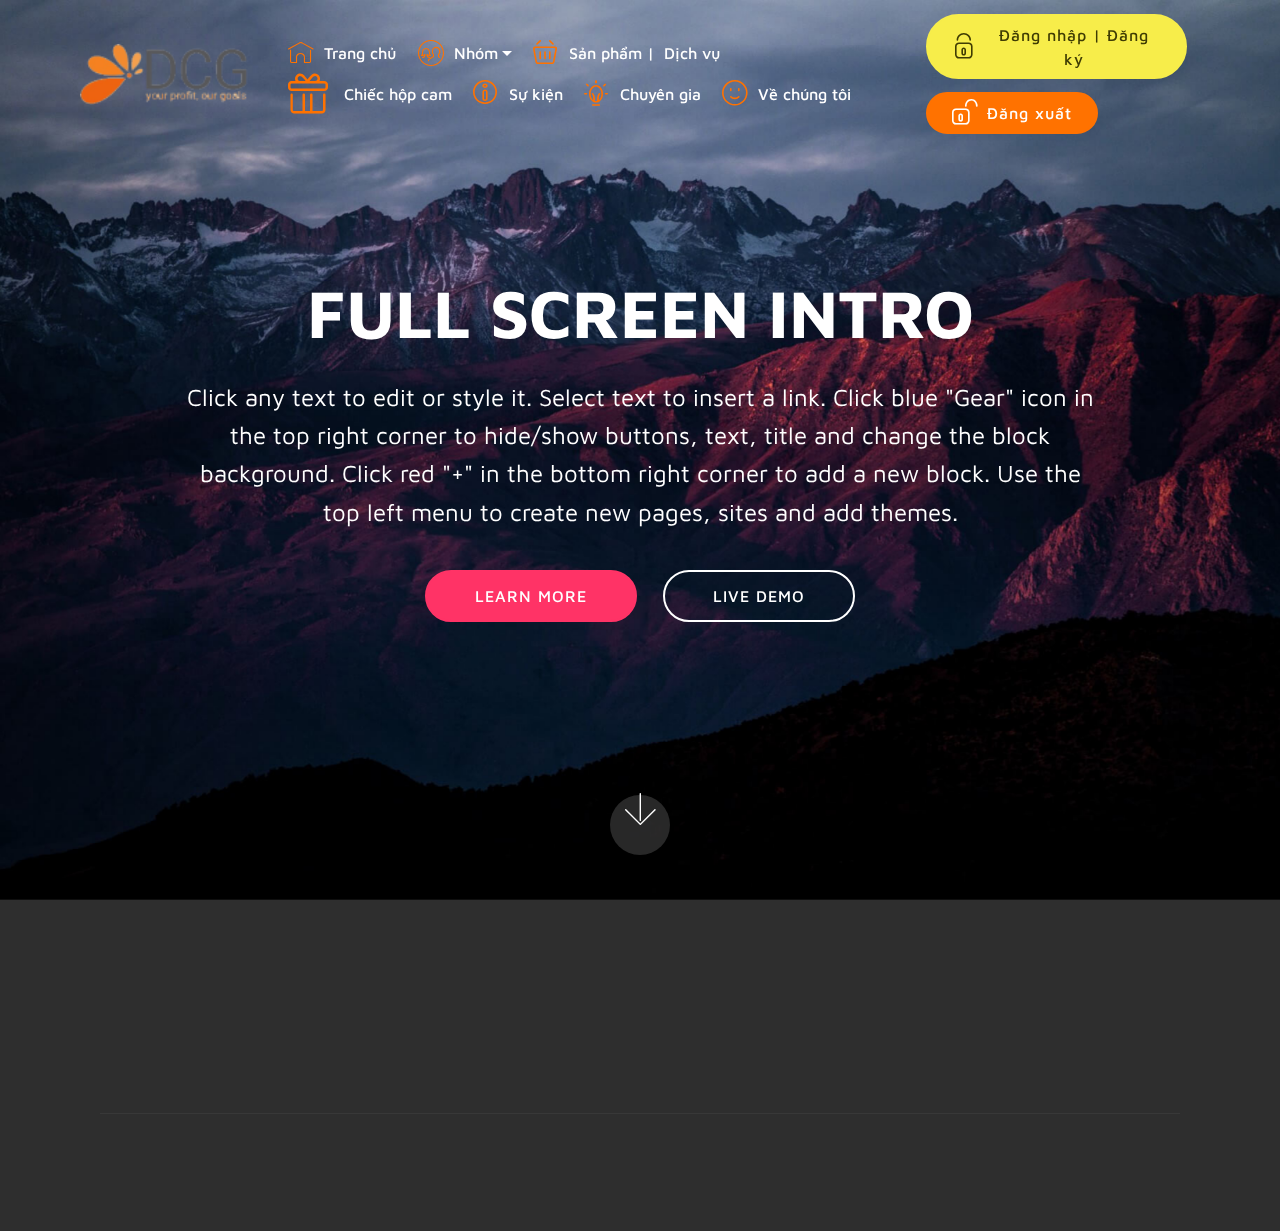
==== index.html @ fb160679 "create github pages" ====
<!DOCTYPE html>
<html >
<head>
  <!-- Site made with Mobirise Website Builder v4.8.2, https://mobirise.com -->
  <meta charset="UTF-8">
  <meta http-equiv="X-UA-Compatible" content="IE=edge">
  <meta name="generator" content="Mobirise v4.8.2, mobirise.com">
  <meta name="viewport" content="width=device-width, initial-scale=1, minimum-scale=1">
  <link rel="shortcut icon" href="assets/images/logo-dcgbknew-1-1-128x119.png" type="image/x-icon">
  <meta name="description" content="">
  <title>Home</title>
  <link rel="stylesheet" href="assets/web/assets/mobirise-icons-bold/mobirise-icons-bold.css">
  <link rel="stylesheet" href="assets/web/assets/mobirise-icons/mobirise-icons.css">
  <link rel="stylesheet" href="assets/tether/tether.min.css">
  <link rel="stylesheet" href="assets/bootstrap/css/bootstrap.min.css">
  <link rel="stylesheet" href="assets/bootstrap/css/bootstrap-grid.min.css">
  <link rel="stylesheet" href="assets/bootstrap/css/bootstrap-reboot.min.css">
  <link rel="stylesheet" href="assets/dropdown/css/style.css">
  <link rel="stylesheet" href="assets/socicon/css/styles.css">
  <link rel="stylesheet" href="assets/animatecss/animate.min.css">
  <link rel="stylesheet" href="assets/theme/css/style.css">
  <link rel="stylesheet" href="assets/mobirise/css/mbr-additional.css" type="text/css">
  
  
  
</head>
<body>
  <section class="menu cid-qTkzRZLJNu" once="menu" id="menu1-0">

    

    <nav class="navbar navbar-expand beta-menu navbar-dropdown align-items-center navbar-fixed-top navbar-toggleable-sm bg-color transparent">
        <button class="navbar-toggler navbar-toggler-right" type="button" data-toggle="collapse" data-target="#navbarSupportedContent" aria-controls="navbarSupportedContent" aria-expanded="false" aria-label="Toggle navigation">
            <div class="hamburger">
                <span></span>
                <span></span>
                <span></span>
                <span></span>
            </div>
        </button>
        <div class="menu-logo">
            <div class="navbar-brand">
                <span class="navbar-logo">
                    <a href="https://mobirise.com">
                         <img src="assets/images/logo-dcgbknew-122x44.png" alt="" title="" style="height: 3.8rem;">
                    </a>
                </span>
                
            </div>
        </div>
        <div class="collapse navbar-collapse" id="navbarSupportedContent">
            <ul class="navbar-nav nav-dropdown" data-app-modern-menu="true"><li class="nav-item">
                    <a class="nav-link link text-white display-4" href="https://mobirise.com"><span class="mbri-home mbr-iconfont mbr-iconfont-btn" style="color: rgb(255, 114, 0);"></span>
                        Trang chủ</a>
                </li><li class="nav-item dropdown"><a class="nav-link link text-white dropdown-toggle display-4" href="https://mobirise.com" data-toggle="dropdown-submenu" aria-expanded="false"><span class="mbri-users mbr-iconfont mbr-iconfont-btn" style="color: rgb(255, 114, 0);"></span>
                        Nhóm</a><div class="dropdown-menu"><a class="text-white dropdown-item display-4" href="https://mobirise.com"><span class="socicon socicon-stayfriends mbr-iconfont mbr-iconfont-btn" style="color: rgb(255, 114, 0);"></span>Nhóm 1</a><a class="text-white dropdown-item display-4" href="https://mobirise.com"><span class="socicon socicon-stayfriends mbr-iconfont mbr-iconfont-btn" style="color: rgb(255, 114, 0);"></span>Nhóm 2</a><a class="text-white dropdown-item display-4" href="https://mobirise.com"><span class="socicon socicon-stayfriends mbr-iconfont mbr-iconfont-btn" style="color: rgb(255, 114, 0);"></span>Nhóm 3</a><a class="text-white dropdown-item display-4" href="https://mobirise.com"><span class="socicon socicon-stayfriends mbr-iconfont mbr-iconfont-btn" style="color: rgb(255, 114, 0);"></span>Nhóm 4</a><a class="text-white dropdown-item display-4" href="https://mobirise.com"><span class="socicon socicon-stayfriends mbr-iconfont mbr-iconfont-btn" style="color: rgb(255, 114, 0);"></span>Nhóm 5</a><a class="text-white dropdown-item display-4" href="https://mobirise.com"><span class="socicon socicon-stayfriends mbr-iconfont mbr-iconfont-btn" style="color: rgb(255, 114, 0);"></span>Nhóm 6</a></div></li><li class="nav-item"><a class="nav-link link text-white display-4" href="https://mobirise.com"><span class="mbrib-shopping-basket mbr-iconfont mbr-iconfont-btn" style="color: rgb(255, 114, 0);"></span>
                        
                        Sản phẩm | &nbsp;Dịch vụ &nbsp; &nbsp; &nbsp;&nbsp;</a></li><li class="nav-item"><a class="nav-link link text-white display-4" href="https://mobirise.com"><span class="mbrib-gift mbr-iconfont mbr-iconfont-btn" style="font-size: 40px; color: rgb(255, 114, 0);"></span>Chiếc hộp cam</a></li><li class="nav-item"><a class="nav-link link text-white display-4" href="https://mobirise.com"><span class="mbrib-info mbr-iconfont mbr-iconfont-btn" style="color: rgb(255, 114, 0);"></span>
                        
                        Sự kiện</a></li><li class="nav-item"><a class="nav-link link text-white display-4" href="https://mobirise.com"><span class="mbrib-idea mbr-iconfont mbr-iconfont-btn" style="color: rgb(255, 114, 0);"></span>
                        Chuyên gia</a></li>
                <li class="nav-item">
                    <a class="nav-link link text-white display-4" href="https://mobirise.com"><span class="mbrib-smile-face mbr-iconfont mbr-iconfont-btn" style="color: rgb(255, 114, 0);"></span>
                        Về chúng tôi&nbsp;</a>
                </li></ul>
            <div class="navbar-buttons mbr-section-btn"><a class="btn btn-sm btn-success display-7" href="https://mobirise.com"><span class="mbrib-lock mbr-iconfont mbr-iconfont-btn"></span>Đăng nhập | Đăng ký</a>  <a class="btn btn-sm btn-primary display-7" href="https://mobirise.com"><span class="mbrib-unlock mbr-iconfont mbr-iconfont-btn"></span>Đăng xuất</a></div>
        </div>
    </nav>
</section>

<section class="engine"><a href="https://mobiri.se/q">responsive site templates</a></section><section class="cid-qTkA127IK8 mbr-fullscreen mbr-parallax-background" id="header2-1">

    

    

    <div class="container align-center">
        <div class="row justify-content-md-center">
            <div class="mbr-white col-md-10">
                <h1 class="mbr-section-title mbr-bold pb-3 mbr-fonts-style display-1">
                    FULL SCREEN INTRO
                </h1>
                
                <p class="mbr-text pb-3 mbr-fonts-style display-5">
                    Click any text to edit or style it. Select text to insert a link. Click blue "Gear" icon in the top right corner to hide/show buttons, text, title and change the block background. Click red "+" in the bottom right corner to add a new block. Use the top left menu to create new pages, sites and add themes.
                </p>
                <div class="mbr-section-btn">
                    <a class="btn btn-md btn-secondary display-4" href="https://mobirise.com">LEARN MORE</a>
                    <a class="btn btn-md btn-white-outline display-4" href="https://mobirise.com">LIVE DEMO</a>
                </div>
            </div>
        </div>
    </div>
    <div class="mbr-arrow hidden-sm-down" aria-hidden="true">
        <a href="#next">
            <i class="mbri-down mbr-iconfont"></i>
        </a>
    </div>
</section>

<section class="cid-qTkAaeaxX5" id="footer1-2">

    

    

    <div class="container">
        <div class="media-container-row content text-white">
            <div class="col-12 col-md-3">
                <div class="media-wrap">
                    <a href="https://mobirise.com/">
                        <img src="assets/images/logo2.png" alt="Mobirise">
                    </a>
                </div>
            </div>
            <div class="col-12 col-md-3 mbr-fonts-style display-7">
                <h5 class="pb-3">
                    Address
                </h5>
                <p class="mbr-text">
                    1234 Street Name
                    <br>City, AA 99999
                </p>
            </div>
            <div class="col-12 col-md-3 mbr-fonts-style display-7">
                <h5 class="pb-3">
                    Contacts
                </h5>
                <p class="mbr-text">
                    Email: support@mobirise.com
                    <br>Phone: +1 (0) 000 0000 001
                    <br>Fax: +1 (0) 000 0000 002
                </p>
            </div>
            <div class="col-12 col-md-3 mbr-fonts-style display-7">
                <h5 class="pb-3">
                    Links
                </h5>
                <p class="mbr-text">
                    <a class="text-primary" href="https://mobirise.com/">Website builder</a>
                    <br><a class="text-primary" href="https://mobirise.com/mobirise-free-win.zip">Download for Windows</a>
                    <br><a class="text-primary" href="https://mobirise.com/mobirise-free-mac.zip">Download for Mac</a>
                </p>
            </div>
        </div>
        <div class="footer-lower">
            <div class="media-container-row">
                <div class="col-sm-12">
                    <hr>
                </div>
            </div>
            <div class="media-container-row mbr-white">
                <div class="col-sm-6 copyright">
                    <p class="mbr-text mbr-fonts-style display-7">
                        © Copyright 2017 Mobirise - All Rights Reserved
                    </p>
                </div>
                <div class="col-md-6">
                    <div class="social-list align-right">
                        <div class="soc-item">
                            <a href="https://twitter.com/mobirise" target="_blank">
                                <span class="socicon-twitter socicon mbr-iconfont mbr-iconfont-social"></span>
                            </a>
                        </div>
                        <div class="soc-item">
                            <a href="https://www.facebook.com/pages/Mobirise/1616226671953247" target="_blank">
                                <span class="socicon-facebook socicon mbr-iconfont mbr-iconfont-social"></span>
                            </a>
                        </div>
                        <div class="soc-item">
                            <a href="https://www.youtube.com/c/mobirise" target="_blank">
                                <span class="socicon-youtube socicon mbr-iconfont mbr-iconfont-social"></span>
                            </a>
                        </div>
                        <div class="soc-item">
                            <a href="https://instagram.com/mobirise" target="_blank">
                                <span class="socicon-instagram socicon mbr-iconfont mbr-iconfont-social"></span>
                            </a>
                        </div>
                        <div class="soc-item">
                            <a href="https://plus.google.com/u/0/+Mobirise" target="_blank">
                                <span class="socicon-googleplus socicon mbr-iconfont mbr-iconfont-social"></span>
                            </a>
                        </div>
                        <div class="soc-item">
                            <a href="https://www.behance.net/Mobirise" target="_blank">
                                <span class="socicon-behance socicon mbr-iconfont mbr-iconfont-social"></span>
                            </a>
                        </div>
                    </div>
                </div>
            </div>
        </div>
    </div>
</section>


  <script src="assets/web/assets/jquery/jquery.min.js"></script>
  <script src="assets/popper/popper.min.js"></script>
  <script src="assets/tether/tether.min.js"></script>
  <script src="assets/bootstrap/js/bootstrap.min.js"></script>
  <script src="assets/dropdown/js/script.min.js"></script>
  <script src="assets/viewportchecker/jquery.viewportchecker.js"></script>
  <script src="assets/parallax/jarallax.min.js"></script>
  <script src="assets/smoothscroll/smooth-scroll.js"></script>
  <script src="assets/touchswipe/jquery.touch-swipe.min.js"></script>
  <script src="assets/theme/js/script.js"></script>
  
  
 <div id="scrollToTop" class="scrollToTop mbr-arrow-up"><a style="text-align: center;"><i></i></a></div>
    <input name="animation" type="hidden">
  </body>
</html>
---- assets/web/assets/mobirise-icons-bold/mobirise-icons-bold.css ----
@font-face {
  font-family: 'mobirise-icons-bold';
  src:  url('mobirise-icons-bold.eot?m1l4yr');
  src:  url('mobirise-icons-bold.eot?m1l4yr#iefix') format('embedded-opentype'),
    url('mobirise-icons-bold.ttf?m1l4yr') format('truetype'),
    url('mobirise-icons-bold.woff?m1l4yr') format('woff'),
    url('mobirise-icons-bold.svg?m1l4yr#mobirise-icons-bold') format('svg');
  font-weight: normal;
  font-style: normal;
}

[class^="mbrib-"], [class*="mbrib-"] {
  /* use !important to prevent issues with browser extensions that change fonts */
  font-family: 'mobirise-icons-bold' !important;
  speak: none;
  font-style: normal;
  font-weight: normal;
  font-variant: normal;
  text-transform: none;
  line-height: 1;

  /* Better Font Rendering =========== */
  -webkit-font-smoothing: antialiased;
  -moz-osx-font-smoothing: grayscale;
}

.mbrib-add-submenu:before {
  content: "\e900";
}
.mbrib-alert:before {
  content: "\e901";
}
.mbrib-align-center:before {
  content: "\e902";
}
.mbrib-align-justify:before {
  content: "\e903";
}
.mbrib-align-left:before {
  content: "\e904";
}
.mbrib-align-right:before {
  content: "\e905";
}
.mbrib-android:before {
  content: "\e906";
}
.mbrib-apple:before {
  content: "\e907";
}
.mbrib-arrow-down:before {
  content: "\e908";
}
.mbrib-arrow-next:before {
  content: "\e909";
}
.mbrib-arrow-prev:before {
  content: "\e90a";
}
.mbrib-arrow-up:before {
  content: "\e90b";
}
.mbrib-bold:before {
  content: "\e90c";
}
.mbrib-bookmark:before {
  content: "\e90d";
}
.mbrib-bootstrap:before {
  content: "\e90e";
}
.mbrib-briefcase:before {
  content: "\e90f";
}
.mbrib-browse:before {
  content: "\e910";
}
.mbrib-bulleted-list:before {
  content: "\e911";
}
.mbrib-calendar:before {
  content: "\e912";
}
.mbrib-camera:before {
  content: "\e913";
}
.mbrib-cart-add:before {
  content: "\e914";
}
.mbrib-cart-full:before {
  content: "\e915";
}
.mbrib-cash:before {
  content: "\e916";
}
.mbrib-change-style:before {
  content: "\e917";
}
.mbrib-chat:before {
  content: "\e918";
}
.mbrib-clock:before {
  content: "\e919";
}
.mbrib-close:before {
  content: "\e91a";
}
.mbrib-cloud:before {
  content: "\e91b";
}
.mbrib-code:before {
  content: "\e91c";
}
.mbrib-contact-form:before {
  content: "\e91d";
}
.mbrib-credit-card:before {
  content: "\e91e";
}
.mbrib-cursor-click:before {
  content: "\e91f";
}
.mbrib-cust-feedback:before {
  content: "\e920";
}
.mbrib-database:before {
  content: "\e921";
}
.mbrib-delivery:before {
  content: "\e922";
}
.mbrib-desktop:before {
  content: "\e923";
}
.mbrib-devices:before {
  content: "\e924";
}
.mbrib-down:before {
  content: "\e925";
}
.mbrib-download:before {
  content: "\e926";
}
.mbrib-drag-n-drop:before {
  content: "\e927";
}
.mbrib-drag-n-drop2:before {
  content: "\e928";
}
.mbrib-edit:before {
  content: "\e929";
}
.mbrib-edit2:before {
  content: "\e92a";
}
.mbrib-error:before {
  content: "\e92b";
}
.mbrib-extension:before {
  content: "\e92c";
}
.mbrib-features:before {
  content: "\e92d";
}
.mbrib-file:before {
  content: "\e92e";
}
.mbrib-flag:before {
  content: "\e92f";
}
.mbrib-folder:before {
  content: "\e930";
}
.mbrib-gift:before {
  content: "\e931";
}
.mbrib-github:before {
  content: "\e932";
}
.mbrib-globe-2:before {
  content: "\e933";
}
.mbrib-globe:before {
  content: "\e934";
}
.mbrib-growing-chart:before {
  content: "\e935";
}
.mbrib-hearth:before {
  content: "\e936";
}
.mbrib-help:before {
  content: "\e937";
}
.mbrib-home:before {
  content: "\e938";
}
.mbrib-hot-cup:before {
  content: "\e939";
}
.mbrib-idea:before {
  content: "\e93a";
}
.mbrib-image-gallery:before {
  content: "\e93b";
}
.mbrib-image-slider:before {
  content: "\e93c";
}
.mbrib-info:before {
  content: "\e93d";
}
.mbrib-italic:before {
  content: "\e93e";
}
.mbrib-key:before {
  content: "\e93f";
}
.mbrib-laptop:before {
  content: "\e940";
}
.mbrib-layers:before {
  content: "\e941";
}
.mbrib-left-right:before {
  content: "\e942";
}
.mbrib-left:before {
  content: "\e943";
}
.mbrib-letter:before {
  content: "\e944";
}
.mbrib-like:before {
  content: "\e945";
}
.mbrib-link:before {
  content: "\e946";
}
.mbrib-lock:before {
  content: "\e947";
}
.mbrib-login:before {
  content: "\e948";
}
.mbrib-logout:before {
  content: "\e949";
}
.mbrib-magic-stick:before {
  content: "\e94a";
}
.mbrib-map-pin:before {
  content: "\e94b";
}
.mbrib-menu:before {
  content: "\e94c";
}
.mbrib-mobile:before {
  content: "\e94d";
}
.mbrib-mobile2:before {
  content: "\e94e";
}
.mbrib-mobirise:before {
  content: "\e94f";
}
.mbrib-more-horizontal:before {
  content: "\e950";
}
.mbrib-more-vertical:before {
  content: "\e951";
}
.mbrib-music:before {
  content: "\e952";
}
.mbrib-new-file:before {
  content: "\e953";
}
.mbrib-numbered-list:before {
  content: "\e954";
}
.mbrib-opened-folder:before {
  content: "\e955";
}
.mbrib-pages:before {
  content: "\e956";
}
.mbrib-paper-plane:before {
  content: "\e957";
}
.mbrib-paperclip:before {
  content: "\e958";
}
.mbrib-photo:before {
  content: "\e959";
}
.mbrib-photos:before {
  content: "\e95a";
}
.mbrib-pin:before {
  content: "\e95b";
}
.mbrib-play:before {
  content: "\e95c";
}
.mbrib-plus:before {
  content: "\e95d";
}
.mbrib-preview:before {
  content: "\e95e";
}
.mbrib-print:before {
  content: "\e95f";
}
.mbrib-protect:before {
  content: "\e960";
}
.mbrib-question:before {
  content: "\e961";
}
.mbrib-quote-left:before {
  content: "\e962";
}
.mbrib-quote-right:before {
  content: "\e963";
}
.mbrib-redo:before {
  content: "\e964";
}
.mbrib-refresh:before {
  content: "\e965";
}
.mbrib-responsive:before {
  content: "\e966";
}
.mbrib-right:before {
  content: "\e967";
}
.mbrib-rocket:before {
  content: "\e968";
}
.mbrib-sad-face:before {
  content: "\e969";
}
.mbrib-sale:before {
  content: "\e96a";
}
.mbrib-save:before {
  content: "\e96b";
}
.mbrib-search:before {
  content: "\e96c";
}
.mbrib-setting:before {
  content: "\e96d";
}
.mbrib-setting2:before {
  content: "\e96e";
}
.mbrib-setting3:before {
  content: "\e96f";
}
.mbrib-share:before {
  content: "\e970";
}
.mbrib-shopping-bag:before {
  content: "\e971";
}
.mbrib-shopping-basket:before {
  content: "\e972";
}
.mbrib-shopping-cart:before {
  content: "\e973";
}
.mbrib-sites:before {
  content: "\e974";
}
.mbrib-smile-face:before {
  content: "\e975";
}
.mbrib-speed:before {
  content: "\e976";
}
.mbrib-star:before {
  content: "\e977";
}
.mbrib-success:before {
  content: "\e978";
}
.mbrib-sun:before {
  content: "\e979";
}
.mbrib-sun2:before {
  content: "\e97a";
}
.mbrib-tablet-vertical:before {
  content: "\e97b";
}
.mbrib-tablet:before {
  content: "\e97c";
}
.mbrib-target:before {
  content: "\e97d";
}
.mbrib-timer:before {
  content: "\e97e";
}
.mbrib-to-ftp:before {
  content: "\e97f";
}
.mbrib-to-local-drive:before {
  content: "\e980";
}
.mbrib-touch-swipe:before {
  content: "\e981";
}
.mbrib-touch:before {
  content: "\e982";
}
.mbrib-trash:before {
  content: "\e983";
}
.mbrib-underline:before {
  content: "\e984";
}
.mbrib-undo:before {
  content: "\e985";
}
.mbrib-unlink:before {
  content: "\e986";
}
.mbrib-unlock:before {
  content: "\e987";
}
.mbrib-up-down:before {
  content: "\e988";
}
.mbrib-up:before {
  content: "\e989";
}
.mbrib-update:before {
  content: "\e98a";
}
.mbrib-upload:before {
  content: "\e98b";
}
.mbrib-user:before {
  content: "\e98c";
}
.mbrib-user2:before {
  content: "\e98d";
}
.mbrib-users:before {
  content: "\e98e";
}
.mbrib-video-play:before {
  content: "\e98f";
}
.mbrib-video:before {
  content: "\e990";
}
.mbrib-watch:before {
  content: "\e991";
}
.mbrib-website-theme:before {
  content: "\e992";
}
.mbrib-wifi:before {
  content: "\e993";
}
.mbrib-windows:before {
  content: "\e994";
}
.mbrib-zoom-out:before {
  content: "\e995";
}
---- assets/web/assets/mobirise-icons/mobirise-icons.css ----
@font-face {
  font-family: 'MobiriseIcons';
  src:  url('mobirise-icons.eot?spat4u');
  src:  url('mobirise-icons.eot?spat4u#iefix') format('embedded-opentype'),
    url('mobirise-icons.ttf?spat4u') format('truetype'),
    url('mobirise-icons.woff?spat4u') format('woff'),
    url('mobirise-icons.svg?spat4u#MobiriseIcons') format('svg');
  font-weight: normal;
  font-style: normal;
}

[class^="mbri-"], [class*=" mbri-"] {
  /* use !important to prevent issues with browser extensions that change fonts */
  font-family: MobiriseIcons !important;
  speak: none;
  font-style: normal;
  font-weight: normal;
  font-variant: normal;
  text-transform: none;
  line-height: 1;

  /* Better Font Rendering =========== */
  -webkit-font-smoothing: antialiased;
  -moz-osx-font-smoothing: grayscale;
}

.mbri-add-submenu:before {
  content: "\e900";
}
.mbri-alert:before {
  content: "\e901";
}
.mbri-align-center:before {
  content: "\e902";
}
.mbri-align-justify:before {
  content: "\e903";
}
.mbri-align-left:before {
  content: "\e904";
}
.mbri-align-right:before {
  content: "\e905";
}
.mbri-android:before {
  content: "\e906";
}
.mbri-apple:before {
  content: "\e907";
}
.mbri-arrow-down:before {
  content: "\e908";
}
.mbri-arrow-next:before {
  content: "\e909";
}
.mbri-arrow-prev:before {
  content: "\e90a";
}
.mbri-arrow-up:before {
  content: "\e90b";
}
.mbri-bold:before {
  content: "\e90c";
}
.mbri-bookmark:before {
  content: "\e90d";
}
.mbri-bootstrap:before {
  content: "\e90e";
}
.mbri-briefcase:before {
  content: "\e90f";
}
.mbri-browse:before {
  content: "\e910";
}
.mbri-bulleted-list:before {
  content: "\e911";
}
.mbri-calendar:before {
  content: "\e912";
}
.mbri-camera:before {
  content: "\e913";
}
.mbri-cart-add:before {
  content: "\e914";
}
.mbri-cart-full:before {
  content: "\e915";
}
.mbri-cash:before {
  content: "\e916";
}
.mbri-change-style:before {
  content: "\e917";
}
.mbri-chat:before {
  content: "\e918";
}
.mbri-clock:before {
  content: "\e919";
}
.mbri-close:before {
  content: "\e91a";
}
.mbri-cloud:before {
  content: "\e91b";
}
.mbri-code:before {
  content: "\e91c";
}
.mbri-contact-form:before {
  content: "\e91d";
}
.mbri-credit-card:before {
  content: "\e91e";
}
.mbri-cursor-click:before {
  content: "\e91f";
}
.mbri-cust-feedback:before {
  content: "\e920";
}
.mbri-database:before {
  content: "\e921";
}
.mbri-delivery:before {
  content: "\e922";
}
.mbri-desktop:before {
  content: "\e923";
}
.mbri-devices:before {
  content: "\e924";
}
.mbri-down:before {
  content: "\e925";
}
.mbri-download:before {
  content: "\e989";
}
.mbri-drag-n-drop:before {
  content: "\e927";
}
.mbri-drag-n-drop2:before {
  content: "\e928";
}
.mbri-edit:before {
  content: "\e929";
}
.mbri-edit2:before {
  content: "\e92a";
}
.mbri-error:before {
  content: "\e92b";
}
.mbri-extension:before {
  content: "\e92c";
}
.mbri-features:before {
  content: "\e92d";
}
.mbri-file:before {
  content: "\e92e";
}
.mbri-flag:before {
  content: "\e92f";
}
.mbri-folder:before {
  content: "\e930";
}
.mbri-gift:before {
  content: "\e931";
}
.mbri-github:before {
  content: "\e932";
}
.mbri-globe:before {
  content: "\e933";
}
.mbri-globe-2:before {
  content: "\e934";
}
.mbri-growing-chart:before {
  content: "\e935";
}
.mbri-hearth:before {
  content: "\e936";
}
.mbri-help:before {
  content: "\e937";
}
.mbri-home:before {
  content: "\e938";
}
.mbri-hot-cup:before {
  content: "\e939";
}
.mbri-idea:before {
  content: "\e93a";
}
.mbri-image-gallery:before {
  content: "\e93b";
}
.mbri-image-slider:before {
  content: "\e93c";
}
.mbri-info:before {
  content: "\e93d";
}
.mbri-italic:before {
  content: "\e93e";
}
.mbri-key:before {
  content: "\e93f";
}
.mbri-laptop:before {
  content: "\e940";
}
.mbri-layers:before {
  content: "\e941";
}
.mbri-left-right:before {
  content: "\e942";
}
.mbri-left:before {
  content: "\e943";
}
.mbri-letter:before {
  content: "\e944";
}
.mbri-like:before {
  content: "\e945";
}
.mbri-link:before {
  content: "\e946";
}
.mbri-lock:before {
  content: "\e947";
}
.mbri-login:before {
  content: "\e948";
}
.mbri-logout:before {
  content: "\e949";
}
.mbri-magic-stick:before {
  content: "\e94a";
}
.mbri-map-pin:before {
  content: "\e94b";
}
.mbri-menu:before {
  content: "\e94c";
}
.mbri-mobile:before {
  content: "\e94d";
}
.mbri-mobile2:before {
  content: "\e94e";
}
.mbri-mobirise:before {
  content: "\e94f";
}
.mbri-more-horizontal:before {
  content: "\e950";
}
.mbri-more-vertical:before {
  content: "\e951";
}
.mbri-music:before {
  content: "\e952";
}
.mbri-new-file:before {
  content: "\e953";
}
.mbri-numbered-list:before {
  content: "\e954";
}
.mbri-opened-folder:before {
  content: "\e955";
}
.mbri-pages:before {
  content: "\e956";
}
.mbri-paper-plane:before {
  content: "\e957";
}
.mbri-paperclip:before {
  content: "\e958";
}
.mbri-photo:before {
  content: "\e959";
}
.mbri-photos:before {
  content: "\e95a";
}
.mbri-pin:before {
  content: "\e95b";
}
.mbri-play:before {
  content: "\e95c";
}
.mbri-plus:before {
  content: "\e95d";
}
.mbri-preview:before {
  content: "\e95e";
}
.mbri-print:before {
  content: "\e95f";
}
.mbri-protect:before {
  content: "\e960";
}
.mbri-question:before {
  content: "\e961";
}
.mbri-quote-left:before {
  content: "\e962";
}
.mbri-quote-right:before {
  content: "\e963";
}
.mbri-refresh:before {
  content: "\e964";
}
.mbri-responsive:before {
  content: "\e965";
}
.mbri-right:before {
  content: "\e966";
}
.mbri-rocket:before {
  content: "\e967";
}
.mbri-sad-face:before {
  content: "\e968";
}
.mbri-sale:before {
  content: "\e969";
}
.mbri-save:before {
  content: "\e96a";
}
.mbri-search:before {
  content: "\e96b";
}
.mbri-setting:before {
  content: "\e96c";
}
.mbri-setting2:before {
  content: "\e96d";
}
.mbri-setting3:before {
  content: "\e96e";
}
.mbri-share:before {
  content: "\e96f";
}
.mbri-shopping-bag:before {
  content: "\e970";
}
.mbri-shopping-basket:before {
  content: "\e971";
}
.mbri-shopping-cart:before {
  content: "\e972";
}
.mbri-sites:before {
  content: "\e973";
}
.mbri-smile-face:before {
  content: "\e974";
}
.mbri-speed:before {
  content: "\e975";
}
.mbri-star:before {
  content: "\e976";
}
.mbri-success:before {
  content: "\e977";
}
.mbri-sun:before {
  content: "\e978";
}
.mbri-sun2:before {
  content: "\e979";
}
.mbri-tablet:before {
  content: "\e97a";
}
.mbri-tablet-vertical:before {
  content: "\e97b";
}
.mbri-target:before {
  content: "\e97c";
}
.mbri-timer:before {
  content: "\e97d";
}
.mbri-to-ftp:before {
  content: "\e97e";
}
.mbri-to-local-drive:before {
  content: "\e97f";
}
.mbri-touch-swipe:before {
  content: "\e980";
}
.mbri-touch:before {
  content: "\e981";
}
.mbri-trash:before {
  content: "\e982";
}
.mbri-underline:before {
  content: "\e983";
}
.mbri-unlink:before {
  content: "\e984";
}
.mbri-unlock:before {
  content: "\e985";
}
.mbri-up-down:before {
  content: "\e986";
}
.mbri-up:before {
  content: "\e987";
}
.mbri-update:before {
  content: "\e988";
}
.mbri-upload:before {
 content: "\e926"; 
}
.mbri-user:before {
  content: "\e98a";
}
.mbri-user2:before {
  content: "\e98b";
}
.mbri-users:before {
  content: "\e98c";
}
.mbri-video:before {
  content: "\e98d";
}
.mbri-video-play:before {
  content: "\e98e";
}
.mbri-watch:before {
  content: "\e98f";
}
.mbri-website-theme:before {
  content: "\e990";
}
.mbri-wifi:before {
  content: "\e991";
}
.mbri-windows:before {
  content: "\e992";
}
.mbri-zoom-out:before {
  content: "\e993";
}
.mbri-redo:before {
  content: "\e994";
}
.mbri-undo:before {
  content: "\e995";
}
---- assets/dropdown/css/style.css ----
.navbar-dropdown {
  left: 0;
  padding: 0;
  position: absolute;
  right: 0;
  top: 0;
  transition: all 0.45s ease;
  z-index: 1030;
  background: #282828; }
  .navbar-dropdown .navbar-logo {
    margin-right: 0.8rem;
    transition: margin 0.3s ease-in-out;
    vertical-align: middle; }
    .navbar-dropdown .navbar-logo img {
      height: 3.125rem;
      transition: all 0.3s ease-in-out; }
    .navbar-dropdown .navbar-logo.mbr-iconfont {
      font-size: 3.125rem;
      line-height: 3.125rem; }
  .navbar-dropdown .navbar-caption {
    font-weight: 700;
    white-space: normal;
    vertical-align: -4px;
    line-height: 3.125rem !important; }
    .navbar-dropdown .navbar-caption, .navbar-dropdown .navbar-caption:hover {
      color: inherit;
      text-decoration: none; }
  .navbar-dropdown .mbr-iconfont + .navbar-caption {
    vertical-align: -1px; }
  .navbar-dropdown.navbar-fixed-top {
    position: fixed; }
  .navbar-dropdown .navbar-brand span {
    vertical-align: -4px; }
  .navbar-dropdown.bg-color.transparent {
    background: none; }
  .navbar-dropdown.navbar-short .navbar-brand {
    padding: 0.625rem 0; }
    .navbar-dropdown.navbar-short .navbar-brand span {
      vertical-align: -1px; }
  .navbar-dropdown.navbar-short .navbar-caption {
    line-height: 2.375rem !important;
    vertical-align: -2px; }
  .navbar-dropdown.navbar-short .navbar-logo {
    margin-right: 0.5rem; }
    .navbar-dropdown.navbar-short .navbar-logo img {
      height: 2.375rem; }
    .navbar-dropdown.navbar-short .navbar-logo.mbr-iconfont {
      font-size: 2.375rem;
      line-height: 2.375rem; }
  .navbar-dropdown.navbar-short .mbr-table-cell {
    height: 3.625rem; }
  .navbar-dropdown .navbar-close {
    left: 0.6875rem;
    position: fixed;
    top: 0.75rem;
    z-index: 1000; }
  .navbar-dropdown .hamburger-icon {
    content: "";
    display: inline-block;
    vertical-align: middle;
    width: 16px;
    -webkit-box-shadow: 0 -6px 0 1px #282828,0 0 0 1px #282828,0 6px 0 1px #282828;
    -moz-box-shadow: 0 -6px 0 1px #282828,0 0 0 1px #282828,0 6px 0 1px #282828;
    box-shadow: 0 -6px 0 1px #282828,0 0 0 1px #282828,0 6px 0 1px #282828; }

.dropdown-menu .dropdown-toggle[data-toggle="dropdown-submenu"]::after {
  border-bottom: 0.35em solid transparent;
  border-left: 0.35em solid;
  border-right: 0;
  border-top: 0.35em solid transparent;
  margin-left: 0.3rem; }

.dropdown-menu .dropdown-item:focus {
  outline: 0; }

.nav-dropdown {
  font-size: 0.75rem;
  font-weight: 500;
  height: auto !important; }
  .nav-dropdown .nav-btn {
    padding-left: 1rem; }
  .nav-dropdown .link {
    margin: .667em 1.667em;
    font-weight: 500;
    padding: 0;
    transition: color .2s ease-in-out; }
    .nav-dropdown .link.dropdown-toggle {
      margin-right: 2.583em; }
      .nav-dropdown .link.dropdown-toggle::after {
        margin-left: .25rem;
        border-top: 0.35em solid;
        border-right: 0.35em solid transparent;
        border-left: 0.35em solid transparent;
        border-bottom: 0; }
      .nav-dropdown .link.dropdown-toggle[aria-expanded="true"] {
        margin: 0;
        padding: 0.667em 3.263em  0.667em 1.667em; }
  .nav-dropdown .link::after,
  .nav-dropdown .dropdown-item::after {
    color: inherit; }
  .nav-dropdown .btn {
    font-size: 0.75rem;
    font-weight: 700;
    letter-spacing: 0;
    margin-bottom: 0;
    padding-left: 1.25rem;
    padding-right: 1.25rem; }
  .nav-dropdown .dropdown-menu {
    border-radius: 0;
    border: 0;
    left: 0;
    margin: 0;
    padding-bottom: 1.25rem;
    padding-top: 1.25rem;
    position: relative; }
  .nav-dropdown .dropdown-submenu {
    margin-left: 0.125rem;
    top: 0; }
  .nav-dropdown .dropdown-item {
    font-weight: 500;
    line-height: 2;
    padding: 0.3846em 4.615em 0.3846em 1.5385em;
    position: relative;
    transition: color .2s ease-in-out, background-color .2s ease-in-out; }
    .nav-dropdown .dropdown-item::after {
      margin-top: -0.3077em;
      position: absolute;
      right: 1.1538em;
      top: 50%; }
    .nav-dropdown .dropdown-item:focus, .nav-dropdown .dropdown-item:hover {
      background: none; }

@media (max-width: 767px) {
  .nav-dropdown.navbar-toggleable-sm {
    bottom: 0;
    display: none;
    left: 0;
    overflow-x: hidden;
    position: fixed;
    top: 0;
    transform: translateX(-100%);
    -ms-transform: translateX(-100%);
    -webkit-transform: translateX(-100%);
    width: 18.75rem;
    z-index: 999; } }
.nav-dropdown.navbar-toggleable-xl {
  bottom: 0;
  display: none;
  left: 0;
  overflow-x: hidden;
  position: fixed;
  top: 0;
  transform: translateX(-100%);
  -ms-transform: translateX(-100%);
  -webkit-transform: translateX(-100%);
  width: 18.75rem;
  z-index: 999; }

.nav-dropdown-sm {
  display: block !important;
  overflow-x: hidden;
  overflow: auto;
  padding-top: 3.875rem; }
  .nav-dropdown-sm::after {
    content: "";
    display: block;
    height: 3rem;
    width: 100%; }
  .nav-dropdown-sm.collapse.in ~ .navbar-close {
    display: block !important; }
  .nav-dropdown-sm.collapsing, .nav-dropdown-sm.collapse.in {
    transform: translateX(0);
    -ms-transform: translateX(0);
    -webkit-transform: translateX(0);
    transition: all 0.25s ease-out;
    -webkit-transition: all 0.25s ease-out;
    background: #282828; }
  .nav-dropdown-sm.collapsing[aria-expanded="false"] {
    transform: translateX(-100%);
    -ms-transform: translateX(-100%);
    -webkit-transform: translateX(-100%); }
  .nav-dropdown-sm .nav-item {
    display: block;
    margin-left: 0 !important;
    padding-left: 0; }
  .nav-dropdown-sm .link,
  .nav-dropdown-sm .dropdown-item {
    border-top: 1px dotted rgba(255, 255, 255, 0.1);
    font-size: 0.8125rem;
    line-height: 1.6;
    margin: 0 !important;
    padding: 0.875rem 2.4rem 0.875rem 1.5625rem !important;
    position: relative;
    white-space: normal; }
    .nav-dropdown-sm .link:focus, .nav-dropdown-sm .link:hover,
    .nav-dropdown-sm .dropdown-item:focus,
    .nav-dropdown-sm .dropdown-item:hover {
      background: rgba(0, 0, 0, 0.2) !important;
      color: #c0a375; }
  .nav-dropdown-sm .nav-btn {
    position: relative;
    padding: 1.5625rem 1.5625rem 0 1.5625rem; }
    .nav-dropdown-sm .nav-btn::before {
      border-top: 1px dotted rgba(255, 255, 255, 0.1);
      content: "";
      left: 0;
      position: absolute;
      top: 0;
      width: 100%; }
    .nav-dropdown-sm .nav-btn + .nav-btn {
      padding-top: 0.625rem; }
      .nav-dropdown-sm .nav-btn + .nav-btn::before {
        display: none; }
  .nav-dropdown-sm .btn {
    padding: 0.625rem 0; }
  .nav-dropdown-sm .dropdown-toggle[data-toggle="dropdown-submenu"]::after {
    margin-left: .25rem;
    border-top: 0.35em solid;
    border-right: 0.35em solid transparent;
    border-left: 0.35em solid transparent;
    border-bottom: 0; }
  .nav-dropdown-sm .dropdown-toggle[data-toggle="dropdown-submenu"][aria-expanded="true"]::after {
    border-top: 0;
    border-right: 0.35em solid transparent;
    border-left: 0.35em solid transparent;
    border-bottom: 0.35em solid; }
  .nav-dropdown-sm .dropdown-menu {
    margin: 0;
    padding: 0;
    position: relative;
    top: 0;
    left: 0;
    width: 100%;
    border: 0;
    float: none;
    border-radius: 0;
    background: none; }
  .nav-dropdown-sm .dropdown-submenu {
    left: 100%;
    margin-left: 0.125rem;
    margin-top: -1.25rem;
    top: 0; }

.navbar-toggleable-sm .nav-dropdown .dropdown-menu {
  position: absolute; }

.navbar-toggleable-sm .nav-dropdown .dropdown-submenu {
  left: 100%;
  margin-left: 0.125rem;
  margin-top: -1.25rem;
  top: 0; }

.navbar-toggleable-sm.opened .nav-dropdown .dropdown-menu {
  position: relative; }

.navbar-toggleable-sm.opened .nav-dropdown .dropdown-submenu {
  left: 0;
  margin-left: 00rem;
  margin-top: 0rem;
  top: 0; }

.is-builder .nav-dropdown.collapsing {
  transition: none !important; }

/*# sourceMappingURL=style.css.map */
---- assets/socicon/css/styles.css ----
@charset "UTF-8";

@font-face {
  font-family: "socicon";
  src:url("../fonts/socicon.eot");
  src:url("../fonts/socicon.eot?#iefix") format("embedded-opentype"),
    url("../fonts/socicon.woff") format("woff"),
    url("../fonts/socicon.ttf") format("truetype"),
    url("../fonts/socicon.svg#socicon") format("svg");
  font-weight: normal;
  font-style: normal;

}

[data-icon]:before {
  font-family: "socicon" !important;
  content: attr(data-icon);
  font-style: normal !important;
  font-weight: normal !important;
  font-variant: normal !important;
  text-transform: none !important;
  speak: none;
  line-height: 1;
  -webkit-font-smoothing: antialiased;
  -moz-osx-font-smoothing: grayscale;
}

[class^="socicon-"]:before,
[class*=" socicon-"]:before {
  font-family: "socicon" !important;
  font-style: normal !important;
  font-weight: normal !important;
  font-variant: normal !important;
  text-transform: none !important;
  speak: none;
  line-height: 1;
  -webkit-font-smoothing: antialiased;
  -moz-osx-font-smoothing: grayscale;
}

.socicon-modelmayhem:before {
  content: "\e000";
}
.socicon-mixcloud:before {
  content: "\e001";
}
.socicon-drupal:before {
  content: "\e002";
}
.socicon-swarm:before {
  content: "\e003";
}
.socicon-istock:before {
  content: "\e004";
}
.socicon-yammer:before {
  content: "\e005";
}
.socicon-ello:before {
  content: "\e006";
}
.socicon-stackoverflow:before {
  content: "\e007";
}
.socicon-persona:before {
  content: "\e008";
}
.socicon-triplej:before {
  content: "\e009";
}
.socicon-houzz:before {
  content: "\e00a";
}
.socicon-rss:before {
  content: "\e00b";
}
.socicon-paypal:before {
  content: "\e00c";
}
.socicon-odnoklassniki:before {
  content: "\e00d";
}
.socicon-airbnb:before {
  content: "\e00e";
}
.socicon-periscope:before {
  content: "\e00f";
}
.socicon-outlook:before {
  content: "\e010";
}
.socicon-coderwall:before {
  content: "\e011";
}
.socicon-tripadvisor:before {
  content: "\e012";
}
.socicon-appnet:before {
  content: "\e013";
}
.socicon-goodreads:before {
  content: "\e014";
}
.socicon-tripit:before {
  content: "\e015";
}
.socicon-lanyrd:before {
  content: "\e016";
}
.socicon-slideshare:before {
  content: "\e017";
}
.socicon-buffer:before {
  content: "\e018";
}
.socicon-disqus:before {
  content: "\e019";
}
.socicon-vkontakte:before {
  content: "\e01a";
}
.socicon-whatsapp:before {
  content: "\e01b";
}
.socicon-patreon:before {
  content: "\e01c";
}
.socicon-storehouse:before {
  content: "\e01d";
}
.socicon-pocket:before {
  content: "\e01e";
}
.socicon-mail:before {
  content: "\e01f";
}
.socicon-blogger:before {
  content: "\e020";
}
.socicon-technorati:before {
  content: "\e021";
}
.socicon-reddit:before {
  content: "\e022";
}
.socicon-dribbble:before {
  content: "\e023";
}
.socicon-stumbleupon:before {
  content: "\e024";
}
.socicon-digg:before {
  content: "\e025";
}
.socicon-envato:before {
  content: "\e026";
}
.socicon-behance:before {
  content: "\e027";
}
.socicon-delicious:before {
  content: "\e028";
}
.socicon-deviantart:before {
  content: "\e029";
}
.socicon-forrst:before {
  content: "\e02a";
}
.socicon-play:before {
  content: "\e02b";
}
.socicon-zerply:before {
  content: "\e02c";
}
.socicon-wikipedia:before {
  content: "\e02d";
}
.socicon-apple:before {
  content: "\e02e";
}
.socicon-flattr:before {
  content: "\e02f";
}
.socicon-github:before {
  content: "\e030";
}
.socicon-renren:before {
  content: "\e031";
}
.socicon-friendfeed:before {
  content: "\e032";
}
.socicon-newsvine:before {
  content: "\e033";
}
.socicon-identica:before {
  content: "\e034";
}
.socicon-bebo:before {
  content: "\e035";
}
.socicon-zynga:before {
  content: "\e036";
}
.socicon-steam:before {
  content: "\e037";
}
.socicon-xbox:before {
  content: "\e038";
}
.socicon-windows:before {
  content: "\e039";
}
.socicon-qq:before {
  content: "\e03a";
}
.socicon-douban:before {
  content: "\e03b";
}
.socicon-meetup:before {
  content: "\e03c";
}
.socicon-playstation:before {
  content: "\e03d";
}
.socicon-android:before {
  content: "\e03e";
}
.socicon-snapchat:before {
  content: "\e03f";
}
.socicon-twitter:before {
  content: "\e040";
}
.socicon-facebook:before {
  content: "\e041";
}
.socicon-googleplus:before {
  content: "\e042";
}
.socicon-pinterest:before {
  content: "\e043";
}
.socicon-foursquare:before {
  content: "\e044";
}
.socicon-yahoo:before {
  content: "\e045";
}
.socicon-skype:before {
  content: "\e046";
}
.socicon-yelp:before {
  content: "\e047";
}
.socicon-feedburner:before {
  content: "\e048";
}
.socicon-linkedin:before {
  content: "\e049";
}
.socicon-viadeo:before {
  content: "\e04a";
}
.socicon-xing:before {
  content: "\e04b";
}
.socicon-myspace:before {
  content: "\e04c";
}
.socicon-soundcloud:before {
  content: "\e04d";
}
.socicon-spotify:before {
  content: "\e04e";
}
.socicon-grooveshark:before {
  content: "\e04f";
}
.socicon-lastfm:before {
  content: "\e050";
}
.socicon-youtube:before {
  content: "\e051";
}
.socicon-vimeo:before {
  content: "\e052";
}
.socicon-dailymotion:before {
  content: "\e053";
}
.socicon-vine:before {
  content: "\e054";
}
.socicon-flickr:before {
  content: "\e055";
}
.socicon-500px:before {
  content: "\e056";
}
.socicon-wordpress:before {
  content: "\e058";
}
.socicon-tumblr:before {
  content: "\e059";
}
.socicon-twitch:before {
  content: "\e05a";
}
.socicon-8tracks:before {
  content: "\e05b";
}
.socicon-amazon:before {
  content: "\e05c";
}
.socicon-icq:before {
  content: "\e05d";
}
.socicon-smugmug:before {
  content: "\e05e";
}
.socicon-ravelry:before {
  content: "\e05f";
}
.socicon-weibo:before {
  content: "\e060";
}
.socicon-baidu:before {
  content: "\e061";
}
.socicon-angellist:before {
  content: "\e062";
}
.socicon-ebay:before {
  content: "\e063";
}
.socicon-imdb:before {
  content: "\e064";
}
.socicon-stayfriends:before {
  content: "\e065";
}
.socicon-residentadvisor:before {
  content: "\e066";
}
.socicon-google:before {
  content: "\e067";
}
.socicon-yandex:before {
  content: "\e068";
}
.socicon-sharethis:before {
  content: "\e069";
}
.socicon-bandcamp:before {
  content: "\e06a";
}
.socicon-itunes:before {
  content: "\e06b";
}
.socicon-deezer:before {
  content: "\e06c";
}
.socicon-telegram:before {
  content: "\e06e";
}
.socicon-openid:before {
  content: "\e06f";
}
.socicon-amplement:before {
  content: "\e070";
}
.socicon-viber:before {
  content: "\e071";
}
.socicon-zomato:before {
  content: "\e072";
}
.socicon-draugiem:before {
  content: "\e074";
}
.socicon-endomodo:before {
  content: "\e075";
}
.socicon-filmweb:before {
  content: "\e076";
}
.socicon-stackexchange:before {
  content: "\e077";
}
.socicon-wykop:before {
  content: "\e078";
}
.socicon-teamspeak:before {
  content: "\e079";
}
.socicon-teamviewer:before {
  content: "\e07a";
}
.socicon-ventrilo:before {
  content: "\e07b";
}
.socicon-younow:before {
  content: "\e07c";
}
.socicon-raidcall:before {
  content: "\e07d";
}
.socicon-mumble:before {
  content: "\e07e";
}
.socicon-medium:before {
  content: "\e06d";
}
.socicon-bebee:before {
  content: "\e07f";
}
.socicon-hitbox:before {
  content: "\e080";
}
.socicon-reverbnation:before {
  content: "\e081";
}
.socicon-formulr:before {
  content: "\e082";
}
.socicon-instagram:before {
  content: "\e057";
}
.socicon-battlenet:before {
  content: "\e083";
}
.socicon-chrome:before {
  content: "\e084";
}
.socicon-discord:before {
  content: "\e086";
}
.socicon-issuu:before {
  content: "\e087";
}
.socicon-macos:before {
  content: "\e088";
}
.socicon-firefox:before {
  content: "\e089";
}
.socicon-opera:before {
  content: "\e08d";
}
.socicon-keybase:before {
  content: "\e090";
}
.socicon-alliance:before {
  content: "\e091";
}
.socicon-livejournal:before {
  content: "\e092";
}
.socicon-googlephotos:before {
  content: "\e093";
}
.socicon-horde:before {
  content: "\e094";
}
.socicon-etsy:before {
  content: "\e095";
}
.socicon-zapier:before {
  content: "\e096";
}
.socicon-google-scholar:before {
  content: "\e097";
}
.socicon-researchgate:before {
  content: "\e098";
}
.socicon-wechat:before {
  content: "\e099";
}
.socicon-strava:before {
  content: "\e09a";
}
.socicon-line:before {
  content: "\e09b";
}
.socicon-lyft:before {
  content: "\e09c";
}
.socicon-uber:before {
  content: "\e09d";
}
.socicon-songkick:before {
  content: "\e09e";
}
.socicon-viewbug:before {
  content: "\e09f";
}
.socicon-googlegroups:before {
  content: "\e0a0";
}
.socicon-quora:before {
  content: "\e073";
}
.socicon-diablo:before {
  content: "\e085";
}
.socicon-blizzard:before {
  content: "\e0a1";
}
.socicon-hearthstone:before {
  content: "\e08b";
}
.socicon-heroes:before {
  content: "\e08a";
}
.socicon-overwatch:before {
  content: "\e08c";
}
.socicon-warcraft:before {
  content: "\e08e";
}
.socicon-starcraft:before {
  content: "\e08f";
}
.socicon-beam:before {
  content: "\e0a2";
}
.socicon-curse:before {
  content: "\e0a3";
}
.socicon-player:before {
  content: "\e0a4";
}
.socicon-streamjar:before {
  content: "\e0a5";
}
.socicon-nintendo:before {
  content: "\e0a6";
}
.socicon-hellocoton:before {
  content: "\e0a7";
}
---- assets/theme/css/style.css ----
/*!
 * Mobirise v4 theme (https://mobirise.com/)
 * Copyright 2017 Mobirise
 */
section {
  background-color: #eeeeee; }

section,
.container,
.container-fluid {
  position: relative;
  word-wrap: break-word; }

a.mbr-iconfont:hover {
  text-decoration: none; }

.article .lead p, .article .lead ul, .article .lead ol, .article .lead pre, .article .lead blockquote {
  margin-bottom: 0; }

a {
  font-style: normal;
  font-weight: 400;
  cursor: pointer; }
  a, a:hover {
    text-decoration: none; }

figure {
  margin-bottom: 0; }

body {
  color: #232323; }

h1, h2, h3, h4, h5, h6,
.h1, .h2, .h3, .h4, .h5, .h6,
.display-1, .display-2, .display-3, .display-4 {
  line-height: 1;
  word-break: break-word;
  word-wrap: break-word; }

b, strong {
  font-weight: bold; }

blockquote {
  padding: 10px 0 10px 20px;
  position: relative;
  border-left: 2px solid;
  border-color: #ff3366; }

input:-webkit-autofill, input:-webkit-autofill:hover, input:-webkit-autofill:focus, input:-webkit-autofill:active {
  transition-delay: 9999s;
  transition-property: background-color, color; }

textarea[type="hidden"] {
  display: none; }

body {
  position: relative; }

section {
  background-position: 50% 50%;
  background-repeat: no-repeat;
  background-size: cover; }
  section .mbr-background-video,
  section .mbr-background-video-preview {
    position: absolute;
    bottom: 0;
    left: 0;
    right: 0;
    top: 0; }

.hidden {
  visibility: hidden; }

.mbr-z-index20 {
  z-index: 20; }

/*! Base colors */
.mbr-white {
  color: #ffffff; }

.mbr-black {
  color: #000000; }

.mbr-bg-white {
  background-color: #ffffff; }

.mbr-bg-black {
  background-color: #000000; }

/*! Text-aligns */
.align-left {
  text-align: left; }

.align-center {
  text-align: center; }

.align-right {
  text-align: right; }

@media (max-width: 767px) {
  .align-left, .align-center, .align-right, .mbr-section-btn, .mbr-section-title {
    text-align: center; } }
/*! Font-weight  */
.mbr-light {
  font-weight: 300; }

.mbr-regular {
  font-weight: 400; }

.mbr-semibold {
  font-weight: 500; }

.mbr-bold {
  font-weight: 700; }

/*! Media  */
.media-size-item {
  -webkit-flex: 1 1 auto;
  -moz-flex: 1 1 auto;
  -ms-flex: 1 1 auto;
  -o-flex: 1 1 auto;
  flex: 1 1 auto; }

.media-content {
  -webkit-flex-basis: 100%;
  flex-basis: 100%; }

.media-container-row {
  display: -ms-flexbox;
  display: -webkit-flex;
  display: flex;
  -webkit-flex-direction: row;
  -ms-flex-direction: row;
  flex-direction: row;
  -webkit-flex-wrap: wrap;
  -ms-flex-wrap: wrap;
  flex-wrap: wrap;
  -webkit-justify-content: center;
  -ms-flex-pack: center;
  justify-content: center;
  -webkit-align-content: center;
  -ms-flex-line-pack: center;
  align-content: center;
  -webkit-align-items: start;
  -ms-flex-align: start;
  align-items: start; }
  .media-container-row .media-size-item {
    width: 400px; }

.media-container-column {
  display: -ms-flexbox;
  display: -webkit-flex;
  display: flex;
  -webkit-flex-direction: column;
  -ms-flex-direction: column;
  flex-direction: column;
  -webkit-flex-wrap: wrap;
  -ms-flex-wrap: wrap;
  flex-wrap: wrap;
  -webkit-justify-content: center;
  -ms-flex-pack: center;
  justify-content: center;
  -webkit-align-content: center;
  -ms-flex-line-pack: center;
  align-content: center;
  -webkit-align-items: stretch;
  -ms-flex-align: stretch;
  align-items: stretch; }
  .media-container-column > * {
    width: 100%; }

@media (min-width: 992px) {
  .media-container-row {
    -webkit-flex-wrap: nowrap;
    -ms-flex-wrap: nowrap;
    flex-wrap: nowrap; } }
figure {
  overflow: hidden; }

figure[mbr-media-size] {
  transition: width 0.1s; }

.mbr-figure img, .mbr-figure iframe {
  display: block;
  width: 100%; }

.card {
  background-color: transparent;
  border: none; }

.card-img {
  text-align: center;
  flex-shrink: 0; }

.media {
  max-width: 100%;
  margin: 0 auto; }

.mbr-figure {
  -ms-flex-item-align: center;
  -ms-grid-row-align: center;
  -webkit-align-self: center;
  align-self: center; }

.media-container > div {
  max-width: 100%; }

.mbr-figure img, .card-img img {
  width: 100%; }

@media (max-width: 991px) {
  .media-size-item {
    width: auto !important; }

  .media {
    width: auto; }

  .mbr-figure {
    width: 100% !important; } }
/*! Buttons */
.mbr-section-btn {
  margin-left: -.25rem;
  margin-right: -.25rem;
  font-size: 0; }

nav .mbr-section-btn {
  margin-left: 0rem;
  margin-right: 0rem; }

/*! Btn icon margin */
.btn .mbr-iconfont, .btn.btn-sm .mbr-iconfont {
  cursor: pointer;
  margin-right: 0.5rem; }

.btn.btn-md .mbr-iconfont, .btn.btn-md .mbr-iconfont {
  margin-right: 0.8rem; }

.mbr-regular {
  font-weight: 400; }

.mbr-semibold {
  font-weight: 500; }

.mbr-bold {
  font-weight: 700; }

[type="submit"] {
  -webkit-appearance: none; }

/*! Full-screen */
.mbr-fullscreen .mbr-overlay {
  min-height: 100vh; }

.mbr-fullscreen {
  display: flex;
  display: -webkit-flex;
  display: -moz-flex;
  display: -ms-flex;
  display: -o-flex;
  align-items: center;
  -webkit-align-items: center;
  min-height: 100vh;
  padding-top: 3rem;
  padding-bottom: 3rem; }

/*! Map */
.map {
  height: 25rem;
  position: relative; }
  .map iframe {
    width: 100%;
    height: 100%; }

/* Form */
.form-asterisk {
  font-family: initial;
  position: absolute;
  top: -2px;
  font-weight: normal; }

/*! Scroll to top arrow */
.mbr-arrow-up {
  bottom: 25px;
  right: 90px;
  position: fixed;
  text-align: right;
  z-index: 5000;
  color: #ffffff;
  font-size: 32px;
  transform: rotate(180deg);
  -webkit-transform: rotate(180deg); }

.mbr-arrow-up a {
  background: rgba(0, 0, 0, 0.2);
  border-radius: 3px;
  color: #fff;
  display: inline-block;
  height: 60px;
  width: 60px;
  outline-style: none !important;
  position: relative;
  text-decoration: none;
  transition: all .3s ease-in-out;
  cursor: pointer;
  text-align: center; }
  .mbr-arrow-up a:hover {
    background-color: rgba(0, 0, 0, 0.4); }
  .mbr-arrow-up a i {
    line-height: 60px; }

.mbr-arrow-up-icon {
  display: block;
  color: #fff; }

.mbr-arrow-up-icon::before {
  content: "\203a";
  display: inline-block;
  font-family: serif;
  font-size: 32px;
  line-height: 1;
  font-style: normal;
  position: relative;
  top: 6px;
  left: -4px;
  -webkit-transform: rotate(-90deg);
  transform: rotate(-90deg); }

/*! Arrow Down */
.mbr-arrow {
  position: absolute;
  bottom: 45px;
  left: 50%;
  width: 60px;
  height: 60px;
  cursor: pointer;
  background-color: rgba(80, 80, 80, 0.5);
  border-radius: 50%;
  -webkit-transform: translateX(-50%);
  transform: translateX(-50%); }
  .mbr-arrow > a {
    display: inline-block;
    text-decoration: none;
    outline-style: none;
    -webkit-animation: arrowdown 1.7s ease-in-out infinite;
    animation: arrowdown 1.7s ease-in-out infinite; }
    .mbr-arrow > a > i {
      position: absolute;
      top: -2px;
      left: 15px;
      font-size: 2rem; }

@keyframes arrowdown {
  0% {
    transform: translateY(0px);
    -webkit-transform: translateY(0px); }
  50% {
    transform: translateY(-5px);
    -webkit-transform: translateY(-5px); }
  100% {
    transform: translateY(0px);
    -webkit-transform: translateY(0px); } }
@-webkit-keyframes arrowdown {
  0% {
    transform: translateY(0px);
    -webkit-transform: translateY(0px); }
  50% {
    transform: translateY(-5px);
    -webkit-transform: translateY(-5px); }
  100% {
    transform: translateY(0px);
    -webkit-transform: translateY(0px); } }
@media (max-width: 500px) {
  .mbr-arrow-up {
    left: 50%;
    right: auto;
    transform: translateX(-50%) rotate(180deg);
    -webkit-transform: translateX(-50%) rotate(180deg); } }
/*Gradients animation*/
@keyframes gradient-animation {
  from {
    background-position: 0% 100%;
    animation-timing-function: ease-in-out; }
  to {
    background-position: 100% 0%;
    animation-timing-function: ease-in-out; } }
@-webkit-keyframes gradient-animation {
  from {
    background-position: 0% 100%;
    animation-timing-function: ease-in-out; }
  to {
    background-position: 100% 0%;
    animation-timing-function: ease-in-out; } }
.bg-gradient {
  background-size: 200% 200%;
  animation: gradient-animation 5s infinite alternate;
  -webkit-animation: gradient-animation 5s infinite alternate; }

.menu .navbar-brand {
  display: -webkit-flex; }
  .menu .navbar-brand span {
    display: flex;
    display: -webkit-flex; }
  .menu .navbar-brand .navbar-caption-wrap {
    display: -webkit-flex; }
  .menu .navbar-brand .navbar-logo img {
    display: -webkit-flex; }
@media (min-width: 768px) and (max-width: 991px) {
  .menu .navbar-toggleable-sm .navbar-nav {
    display: -webkit-box;
    display: -webkit-flex;
    display: -ms-flexbox; } }
@media (min-width: 992px) {
  .menu .navbar-nav.nav-dropdown {
    display: -webkit-flex; }
  .menu .navbar-toggleable-sm .navbar-collapse {
    display: -webkit-flex !important; } }

/*# sourceMappingURL=style.css.map */
.engine {
	position: absolute;
	text-indent: -2400px;
	text-align: center;
	padding: 0;
	top: 0;
	left: -2400px;
}
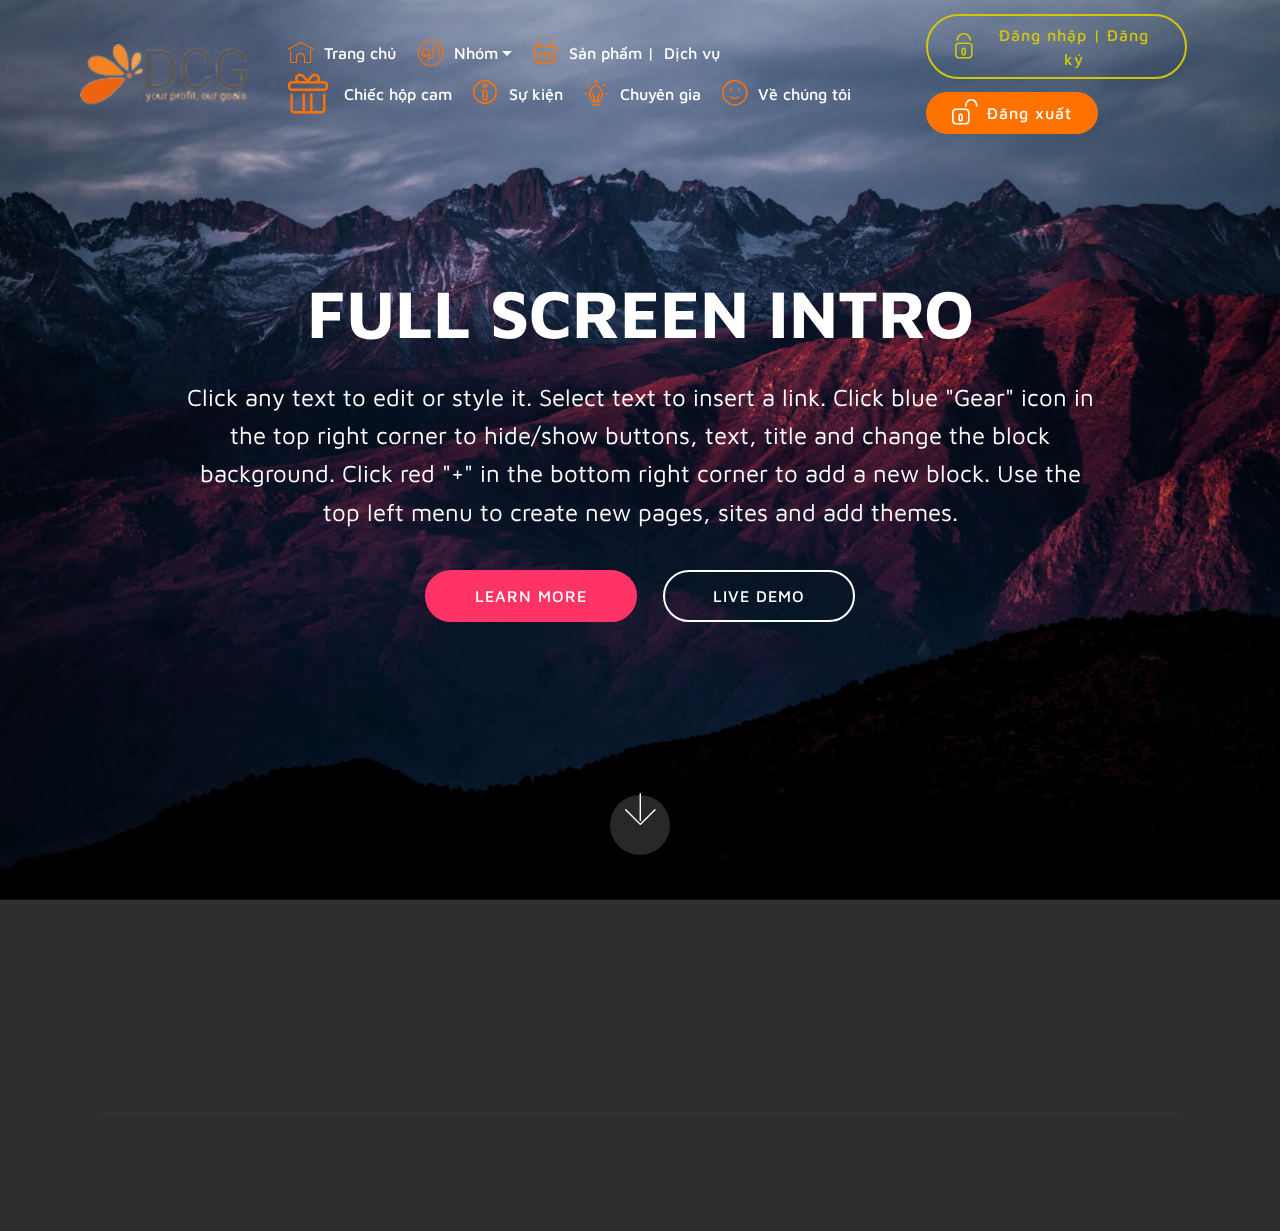
==== commit cccc1570: "create github pages" ====
--- a/index.html
+++ b/index.html
@@ -50,25 +50,25 @@
         </div>
         <div class="collapse navbar-collapse" id="navbarSupportedContent">
             <ul class="navbar-nav nav-dropdown" data-app-modern-menu="true"><li class="nav-item">
-                    <a class="nav-link link text-white display-4" href="https://mobirise.com"><span class="mbri-home mbr-iconfont mbr-iconfont-btn" style="color: rgb(255, 114, 0);"></span>
+                    <a class="nav-link link text-white display-4" href="#top"><span class="mbri-home mbr-iconfont mbr-iconfont-btn" style="color: rgb(255, 114, 0);"></span>
                         Trang chủ</a>
                 </li><li class="nav-item dropdown"><a class="nav-link link text-white dropdown-toggle display-4" href="https://mobirise.com" data-toggle="dropdown-submenu" aria-expanded="false"><span class="mbri-users mbr-iconfont mbr-iconfont-btn" style="color: rgb(255, 114, 0);"></span>
-                        Nhóm</a><div class="dropdown-menu"><a class="text-white dropdown-item display-4" href="https://mobirise.com"><span class="socicon socicon-stayfriends mbr-iconfont mbr-iconfont-btn" style="color: rgb(255, 114, 0);"></span>Nhóm 1</a><a class="text-white dropdown-item display-4" href="https://mobirise.com"><span class="socicon socicon-stayfriends mbr-iconfont mbr-iconfont-btn" style="color: rgb(255, 114, 0);"></span>Nhóm 2</a><a class="text-white dropdown-item display-4" href="https://mobirise.com"><span class="socicon socicon-stayfriends mbr-iconfont mbr-iconfont-btn" style="color: rgb(255, 114, 0);"></span>Nhóm 3</a><a class="text-white dropdown-item display-4" href="https://mobirise.com"><span class="socicon socicon-stayfriends mbr-iconfont mbr-iconfont-btn" style="color: rgb(255, 114, 0);"></span>Nhóm 4</a><a class="text-white dropdown-item display-4" href="https://mobirise.com"><span class="socicon socicon-stayfriends mbr-iconfont mbr-iconfont-btn" style="color: rgb(255, 114, 0);"></span>Nhóm 5</a><a class="text-white dropdown-item display-4" href="https://mobirise.com"><span class="socicon socicon-stayfriends mbr-iconfont mbr-iconfont-btn" style="color: rgb(255, 114, 0);"></span>Nhóm 6</a></div></li><li class="nav-item"><a class="nav-link link text-white display-4" href="https://mobirise.com"><span class="mbrib-shopping-basket mbr-iconfont mbr-iconfont-btn" style="color: rgb(255, 114, 0);"></span>
+                        Nhóm</a><div class="dropdown-menu"><a class="text-white dropdown-item display-4" href="https://mobirise.com"><span class="socicon socicon-stayfriends mbr-iconfont mbr-iconfont-btn" style="color: rgb(255, 114, 0);"></span>Nhóm 1</a><a class="text-white dropdown-item display-4" href="https://mobirise.com"><span class="socicon socicon-stayfriends mbr-iconfont mbr-iconfont-btn" style="color: rgb(255, 114, 0);"></span>Nhóm 2</a><a class="text-white dropdown-item display-4" href="https://mobirise.com"><span class="socicon socicon-stayfriends mbr-iconfont mbr-iconfont-btn" style="color: rgb(255, 114, 0);"></span>Nhóm 3</a><a class="text-white dropdown-item display-4" href="https://mobirise.com"><span class="socicon socicon-stayfriends mbr-iconfont mbr-iconfont-btn" style="color: rgb(255, 114, 0);"></span>Nhóm 4</a><a class="text-white dropdown-item display-4" href="https://mobirise.com"><span class="socicon socicon-stayfriends mbr-iconfont mbr-iconfont-btn" style="color: rgb(255, 114, 0);"></span>Nhóm 5</a><a class="text-white dropdown-item display-4" href="https://mobirise.com"><span class="socicon socicon-stayfriends mbr-iconfont mbr-iconfont-btn" style="color: rgb(255, 114, 0);"></span>Nhóm 6</a></div></li><li class="nav-item"><a class="nav-link link text-white display-4" href="page3.html"><span class="mbrib-shopping-basket mbr-iconfont mbr-iconfont-btn" style="color: rgb(255, 114, 0);"></span>
                         
                         Sản phẩm | &nbsp;Dịch vụ &nbsp; &nbsp; &nbsp;&nbsp;</a></li><li class="nav-item"><a class="nav-link link text-white display-4" href="https://mobirise.com"><span class="mbrib-gift mbr-iconfont mbr-iconfont-btn" style="font-size: 40px; color: rgb(255, 114, 0);"></span>Chiếc hộp cam</a></li><li class="nav-item"><a class="nav-link link text-white display-4" href="https://mobirise.com"><span class="mbrib-info mbr-iconfont mbr-iconfont-btn" style="color: rgb(255, 114, 0);"></span>
                         
-                        Sự kiện</a></li><li class="nav-item"><a class="nav-link link text-white display-4" href="https://mobirise.com"><span class="mbrib-idea mbr-iconfont mbr-iconfont-btn" style="color: rgb(255, 114, 0);"></span>
+                        Sự kiện</a></li><li class="nav-item"><a class="nav-link link text-white display-4" href="page4.html"><span class="mbrib-idea mbr-iconfont mbr-iconfont-btn" style="color: rgb(255, 114, 0);"></span>
                         Chuyên gia</a></li>
                 <li class="nav-item">
-                    <a class="nav-link link text-white display-4" href="https://mobirise.com"><span class="mbrib-smile-face mbr-iconfont mbr-iconfont-btn" style="color: rgb(255, 114, 0);"></span>
+                    <a class="nav-link link text-white display-4" href="page2.html"><span class="mbrib-smile-face mbr-iconfont mbr-iconfont-btn" style="color: rgb(255, 114, 0);"></span>
                         Về chúng tôi&nbsp;</a>
                 </li></ul>
-            <div class="navbar-buttons mbr-section-btn"><a class="btn btn-sm btn-success display-7" href="https://mobirise.com"><span class="mbrib-lock mbr-iconfont mbr-iconfont-btn"></span>Đăng nhập | Đăng ký</a>  <a class="btn btn-sm btn-primary display-7" href="https://mobirise.com"><span class="mbrib-unlock mbr-iconfont mbr-iconfont-btn"></span>Đăng xuất</a></div>
+            <div class="navbar-buttons mbr-section-btn"><a class="btn btn-sm btn-success-outline display-7" href="https://mobirise.com"><span class="mbrib-lock mbr-iconfont mbr-iconfont-btn"></span>Đăng nhập | Đăng ký</a>  <a class="btn btn-sm btn-primary display-7" href="https://mobirise.com"><span class="mbrib-unlock mbr-iconfont mbr-iconfont-btn"></span>Đăng xuất</a></div>
         </div>
     </nav>
 </section>
 
-<section class="engine"><a href="https://mobiri.se/q">responsive site templates</a></section><section class="cid-qTkA127IK8 mbr-fullscreen mbr-parallax-background" id="header2-1">
+<section class="engine"><a href="https://mobiri.se/g">how to build your own website for free</a></section><section class="cid-qTkA127IK8 mbr-fullscreen mbr-parallax-background" id="header2-1">
 
     
 
--- a/assets/mobirise/css/mbr-additional.css
+++ b/assets/mobirise/css/mbr-additional.css
@@ -3005,34 +3005,6 @@
 .cid-r3GkT8AFgO .foot-text {
   color: #ffffff;
 }
-.cid-r3GOXZG7S5 {
-  padding-top: 120px;
-  padding-bottom: 120px;
-  background-image: url("../../../assets/images/mbr-1-1920x1280.jpg");
-}
-.cid-r3GOXZG7S5 h3 {
-  text-align: center;
-}
-.cid-r3GOXZG7S5 .mbr-section-subtitle {
-  color: #767676;
-  font-weight: 300;
-}
-.cid-r3GOXZG7S5 .mbr-content-text {
-  color: #767676;
-}
-.cid-r3GOXZG7S5 .panel-item {
-  background: #ffffff;
-}
-.cid-r3GOXZG7S5 .card {
-  word-wrap: break-word;
-}
-.cid-r3GOXZG7S5 .mbr-iconfont {
-  font-size: 80px;
-  color: #149dcc;
-}
-.cid-r3GOXZG7S5 .mbr-section-title {
-  color: #ffffff;
-}
 .cid-r3GHndYnbO {
   padding-top: 120px;
   padding-bottom: 90px;
@@ -3160,48 +3132,153 @@
     padding-top: 2rem;
   }
 }
-.cid-r3GGIM73v3 .navbar {
+.cid-r3GGIR4G47 {
+  padding-top: 45px;
+  padding-bottom: 0px;
+  background-color: #2e2e2e;
+}
+@media (max-width: 767px) {
+  .cid-r3GGIR4G47 .content {
+    text-align: center;
+  }
+  .cid-r3GGIR4G47 .content > div:not(:last-child) {
+    margin-bottom: 2rem;
+  }
+}
+.cid-r3GGIR4G47 .img-logo img {
+  height: 6rem;
+}
+.cid-r3GGIR4G47 [type="email"] {
+  font-size: .75rem;
+  margin-bottom: 5px;
+  text-align: center;
+  min-width: 150px;
+}
+.cid-r3GGIR4G47 .input-group-btn {
+  display: inline-block;
+}
+.cid-r3GGIR4G47 .input-group-btn a.btn {
+  margin: 0 !important;
+}
+.cid-r3GGIR4G47 .input-group {
+  -webkit-flex-wrap: wrap;
+  flex-wrap: wrap;
+  justify-content: center;
+}
+.cid-r3GGIR4G47 [type="submit"] {
+  padding: .75rem 1.5625rem !important;
+  margin-left: .625rem;
+  text-transform: none;
+}
+.cid-r3GGIR4G47 .social-list {
+  padding-left: 0;
+  margin-bottom: 0;
+  list-style: none;
+  display: flex;
+  flex-wrap: wrap;
+}
+.cid-r3GGIR4G47 .social-list .mbr-iconfont-social {
+  font-size: 1.3rem;
+  color: #fff;
+}
+.cid-r3GGIR4G47 .social-list .soc-item {
+  margin: 0 .5rem;
+}
+.cid-r3GGIR4G47 .social-list a {
+  margin: 0;
+  opacity: .5;
+  -webkit-transition: .2s linear;
+  transition: .2s linear;
+}
+.cid-r3GGIR4G47 .social-list a:hover {
+  opacity: 1;
+}
+@media (max-width: 767px) {
+  .cid-r3GGIR4G47 .social-list {
+    justify-content: center;
+    -webkit-justify-content: center;
+  }
+}
+@media (max-width: 767px) {
+  .cid-r3GGIR4G47 .footer-lower .copyright {
+    margin-bottom: 1rem;
+    text-align: center;
+  }
+}
+.cid-r3GGIR4G47 .footer-lower hr {
+  margin: 1rem 0;
+  border-color: #fff;
+  opacity: .05;
+}
+.cid-r3GGIR4G47 form .input-group input.form-control,
+.cid-r3GGIR4G47 form .input-group-btn .btn {
+  border-top-right-radius: 3px;
+  border-bottom-right-radius: 3px;
+  border-top-left-radius: 3px;
+  border-bottom-left-radius: 3px;
+}
+.cid-r3GGIR4G47 .form-inline {
+  justify-content: center;
+}
+.cid-r3GGIR4G47 .form-group {
+  margin: 0;
+}
+@media (max-width: 767px) {
+  .cid-r3GGIR4G47 .foot-logo {
+    text-align: center !important;
+  }
+  .cid-r3GGIR4G47 .foot-title {
+    text-align: center !important;
+  }
+  .cid-r3GGIR4G47 .mbr-text {
+    text-align: center !important;
+  }
+}
+.cid-r3GGIR4G47 .foot-text {
+  color: #ffffff;
+}
+.cid-r3HaVZIh2M .navbar {
   padding: .5rem 0;
   background: #232323;
   transition: none;
   min-height: 77px;
 }
-.cid-r3GGIM73v3 .navbar-dropdown.bg-color.transparent.opened {
+.cid-r3HaVZIh2M .navbar-dropdown.bg-color.transparent.opened {
   background: #232323;
 }
-.cid-r3GGIM73v3 a {
+.cid-r3HaVZIh2M a {
   font-style: normal;
 }
-.cid-r3GGIM73v3 .nav-item span {
+.cid-r3HaVZIh2M .nav-item span {
   padding-right: 0.4em;
   line-height: 0.5em;
   vertical-align: text-bottom;
   position: relative;
   text-decoration: none;
 }
-.cid-r3GGIM73v3 .nav-item a {
+.cid-r3HaVZIh2M .nav-item a {
   display: flex;
   align-items: center;
   justify-content: center;
   padding: 0.7rem 0 !important;
   margin: 0rem .65rem !important;
 }
-.cid-r3GGIM73v3 .nav-item:focus,
-.cid-r3GGIM73v3 .nav-link:focus {
+.cid-r3HaVZIh2M .nav-item:focus,
+.cid-r3HaVZIh2M .nav-link:focus {
   outline: none;
 }
-.cid-r3GGIM73v3 .btn {
+.cid-r3HaVZIh2M .btn {
   padding: 0.4rem 1.5rem;
   display: inline-flex;
   align-items: center;
 }
-.cid-r3GGIM73v3 .btn .mbr-iconfont {
+.cid-r3HaVZIh2M .btn .mbr-iconfont {
   font-size: 1.6rem;
 }
-.cid-r3GGIM73v3 .menu-logo {
+.cid-r3HaVZIh2M .menu-logo {
   margin-right: auto;
 }
-.cid-r3GGIM73v3 .menu-logo .navbar-brand {
+.cid-r3HaVZIh2M .menu-logo .navbar-brand {
   display: flex;
   margin-left: 5rem;
   padding: 0;
@@ -3209,7 +3286,7 @@
   min-height: 3.8rem;
   align-items: center;
 }
-.cid-r3GGIM73v3 .menu-logo .navbar-brand .navbar-caption-wrap {
+.cid-r3HaVZIh2M .menu-logo .navbar-brand .navbar-caption-wrap {
   display: -webkit-flex;
   -webkit-align-items: center;
   align-items: center;
@@ -3217,40 +3294,40 @@
   min-width: 7rem;
   margin: .3rem 0;
 }
-.cid-r3GGIM73v3 .menu-logo .navbar-brand .navbar-caption-wrap .navbar-caption {
+.cid-r3HaVZIh2M .menu-logo .navbar-brand .navbar-caption-wrap .navbar-caption {
   line-height: 1.2rem !important;
   padding-right: 2rem;
 }
-.cid-r3GGIM73v3 .menu-logo .navbar-brand .navbar-logo {
+.cid-r3HaVZIh2M .menu-logo .navbar-brand .navbar-logo {
   font-size: 4rem;
   transition: font-size 0.25s;
 }
-.cid-r3GGIM73v3 .menu-logo .navbar-brand .navbar-logo img {
+.cid-r3HaVZIh2M .menu-logo .navbar-brand .navbar-logo img {
   display: flex;
 }
-.cid-r3GGIM73v3 .menu-logo .navbar-brand .navbar-logo .mbr-iconfont {
+.cid-r3HaVZIh2M .menu-logo .navbar-brand .navbar-logo .mbr-iconfont {
   transition: font-size 0.25s;
 }
-.cid-r3GGIM73v3 .navbar-toggleable-sm .navbar-collapse {
+.cid-r3HaVZIh2M .navbar-toggleable-sm .navbar-collapse {
   justify-content: flex-end;
   -webkit-justify-content: flex-end;
   padding-right: 5rem;
   width: auto;
 }
-.cid-r3GGIM73v3 .navbar-toggleable-sm .navbar-collapse .navbar-nav {
+.cid-r3HaVZIh2M .navbar-toggleable-sm .navbar-collapse .navbar-nav {
   flex-wrap: wrap;
   -webkit-flex-wrap: wrap;
   padding-left: 0;
 }
-.cid-r3GGIM73v3 .navbar-toggleable-sm .navbar-collapse .navbar-nav .nav-item {
+.cid-r3HaVZIh2M .navbar-toggleable-sm .navbar-collapse .navbar-nav .nav-item {
   -webkit-align-self: center;
   align-self: center;
 }
-.cid-r3GGIM73v3 .navbar-toggleable-sm .navbar-collapse .navbar-buttons {
+.cid-r3HaVZIh2M .navbar-toggleable-sm .navbar-collapse .navbar-buttons {
   padding-left: 0;
   padding-bottom: 0;
 }
-.cid-r3GGIM73v3 .dropdown .dropdown-menu {
+.cid-r3HaVZIh2M .dropdown .dropdown-menu {
   background: #232323;
   display: none;
   position: absolute;
@@ -3259,20 +3336,20 @@
   padding-bottom: 1.4rem;
   text-align: left;
 }
-.cid-r3GGIM73v3 .dropdown .dropdown-menu .dropdown-item {
+.cid-r3HaVZIh2M .dropdown .dropdown-menu .dropdown-item {
   width: auto;
   padding: 0.235em 1.5385em 0.235em 1.5385em !important;
 }
-.cid-r3GGIM73v3 .dropdown .dropdown-menu .dropdown-item::after {
+.cid-r3HaVZIh2M .dropdown .dropdown-menu .dropdown-item::after {
   right: 0.5rem;
 }
-.cid-r3GGIM73v3 .dropdown .dropdown-menu .dropdown-submenu {
+.cid-r3HaVZIh2M .dropdown .dropdown-menu .dropdown-submenu {
   margin: 0;
 }
-.cid-r3GGIM73v3 .dropdown.open > .dropdown-menu {
+.cid-r3HaVZIh2M .dropdown.open > .dropdown-menu {
   display: block;
 }
-.cid-r3GGIM73v3 .navbar-toggleable-sm.opened:after {
+.cid-r3HaVZIh2M .navbar-toggleable-sm.opened:after {
   position: absolute;
   width: 100vw;
   height: 100vh;
@@ -3284,28 +3361,28 @@
   -webkit-transform: translateY(100%);
   z-index: 1000;
 }
-.cid-r3GGIM73v3 .navbar.navbar-short {
+.cid-r3HaVZIh2M .navbar.navbar-short {
   min-height: 60px;
   transition: all .2s;
 }
-.cid-r3GGIM73v3 .navbar.navbar-short .navbar-toggler-right {
+.cid-r3HaVZIh2M .navbar.navbar-short .navbar-toggler-right {
   top: 20px;
 }
-.cid-r3GGIM73v3 .navbar.navbar-short .navbar-logo a {
+.cid-r3HaVZIh2M .navbar.navbar-short .navbar-logo a {
   font-size: 2.5rem !important;
   line-height: 2.5rem;
   transition: font-size 0.25s;
 }
-.cid-r3GGIM73v3 .navbar.navbar-short .navbar-logo a .mbr-iconfont {
+.cid-r3HaVZIh2M .navbar.navbar-short .navbar-logo a .mbr-iconfont {
   font-size: 2.5rem !important;
 }
-.cid-r3GGIM73v3 .navbar.navbar-short .navbar-logo a img {
+.cid-r3HaVZIh2M .navbar.navbar-short .navbar-logo a img {
   height: 3rem !important;
 }
-.cid-r3GGIM73v3 .navbar.navbar-short .navbar-brand {
+.cid-r3HaVZIh2M .navbar.navbar-short .navbar-brand {
   min-height: 3rem;
 }
-.cid-r3GGIM73v3 button.navbar-toggler {
+.cid-r3HaVZIh2M button.navbar-toggler {
   width: 31px;
   height: 18px;
   cursor: pointer;
@@ -3313,10 +3390,10 @@
   top: 1.5rem;
   right: 1rem;
 }
-.cid-r3GGIM73v3 button.navbar-toggler:focus {
+.cid-r3HaVZIh2M button.navbar-toggler:focus {
   outline: none;
 }
-.cid-r3GGIM73v3 button.navbar-toggler .hamburger span {
+.cid-r3HaVZIh2M button.navbar-toggler .hamburger span {
   position: absolute;
   right: 0;
   width: 30px;
@@ -3324,88 +3401,88 @@
   border-right: 5px;
   background-color: #ff7200;
 }
-.cid-r3GGIM73v3 button.navbar-toggler .hamburger span:nth-child(1) {
+.cid-r3HaVZIh2M button.navbar-toggler .hamburger span:nth-child(1) {
   top: 0;
   transition: all .2s;
 }
-.cid-r3GGIM73v3 button.navbar-toggler .hamburger span:nth-child(2) {
+.cid-r3HaVZIh2M button.navbar-toggler .hamburger span:nth-child(2) {
   top: 8px;
   transition: all .15s;
 }
-.cid-r3GGIM73v3 button.navbar-toggler .hamburger span:nth-child(3) {
+.cid-r3HaVZIh2M button.navbar-toggler .hamburger span:nth-child(3) {
   top: 8px;
   transition: all .15s;
 }
-.cid-r3GGIM73v3 button.navbar-toggler .hamburger span:nth-child(4) {
+.cid-r3HaVZIh2M button.navbar-toggler .hamburger span:nth-child(4) {
   top: 16px;
   transition: all .2s;
 }
-.cid-r3GGIM73v3 nav.opened .hamburger span:nth-child(1) {
+.cid-r3HaVZIh2M nav.opened .hamburger span:nth-child(1) {
   top: 8px;
   width: 0;
   opacity: 0;
   right: 50%;
   transition: all .2s;
 }
-.cid-r3GGIM73v3 nav.opened .hamburger span:nth-child(2) {
+.cid-r3HaVZIh2M nav.opened .hamburger span:nth-child(2) {
   -webkit-transform: rotate(45deg);
   transform: rotate(45deg);
   transition: all .25s;
 }
-.cid-r3GGIM73v3 nav.opened .hamburger span:nth-child(3) {
+.cid-r3HaVZIh2M nav.opened .hamburger span:nth-child(3) {
   -webkit-transform: rotate(-45deg);
   transform: rotate(-45deg);
   transition: all .25s;
 }
-.cid-r3GGIM73v3 nav.opened .hamburger span:nth-child(4) {
+.cid-r3HaVZIh2M nav.opened .hamburger span:nth-child(4) {
   top: 8px;
   width: 0;
   opacity: 0;
   right: 50%;
   transition: all .2s;
 }
-.cid-r3GGIM73v3 .collapsed.navbar-expand {
+.cid-r3HaVZIh2M .collapsed.navbar-expand {
   flex-direction: column;
 }
-.cid-r3GGIM73v3 .collapsed .btn {
+.cid-r3HaVZIh2M .collapsed .btn {
   display: flex;
 }
-.cid-r3GGIM73v3 .collapsed .navbar-collapse {
+.cid-r3HaVZIh2M .collapsed .navbar-collapse {
   display: none !important;
   padding-right: 0 !important;
 }
-.cid-r3GGIM73v3 .collapsed .navbar-collapse.collapsing,
-.cid-r3GGIM73v3 .collapsed .navbar-collapse.show {
+.cid-r3HaVZIh2M .collapsed .navbar-collapse.collapsing,
+.cid-r3HaVZIh2M .collapsed .navbar-collapse.show {
   display: block !important;
 }
-.cid-r3GGIM73v3 .collapsed .navbar-collapse.collapsing .navbar-nav,
-.cid-r3GGIM73v3 .collapsed .navbar-collapse.show .navbar-nav {
+.cid-r3HaVZIh2M .collapsed .navbar-collapse.collapsing .navbar-nav,
+.cid-r3HaVZIh2M .collapsed .navbar-collapse.show .navbar-nav {
   display: block;
   text-align: center;
 }
-.cid-r3GGIM73v3 .collapsed .navbar-collapse.collapsing .navbar-nav .nav-item,
-.cid-r3GGIM73v3 .collapsed .navbar-collapse.show .navbar-nav .nav-item {
+.cid-r3HaVZIh2M .collapsed .navbar-collapse.collapsing .navbar-nav .nav-item,
+.cid-r3HaVZIh2M .collapsed .navbar-collapse.show .navbar-nav .nav-item {
   clear: both;
 }
-.cid-r3GGIM73v3 .collapsed .navbar-collapse.collapsing .navbar-buttons,
-.cid-r3GGIM73v3 .collapsed .navbar-collapse.show .navbar-buttons {
+.cid-r3HaVZIh2M .collapsed .navbar-collapse.collapsing .navbar-buttons,
+.cid-r3HaVZIh2M .collapsed .navbar-collapse.show .navbar-buttons {
   text-align: center;
 }
-.cid-r3GGIM73v3 .collapsed .navbar-collapse.collapsing .navbar-buttons:last-child,
-.cid-r3GGIM73v3 .collapsed .navbar-collapse.show .navbar-buttons:last-child {
+.cid-r3HaVZIh2M .collapsed .navbar-collapse.collapsing .navbar-buttons:last-child,
+.cid-r3HaVZIh2M .collapsed .navbar-collapse.show .navbar-buttons:last-child {
   margin-bottom: 1rem;
 }
-.cid-r3GGIM73v3 .collapsed button.navbar-toggler {
+.cid-r3HaVZIh2M .collapsed button.navbar-toggler {
   display: block;
 }
-.cid-r3GGIM73v3 .collapsed .navbar-brand {
+.cid-r3HaVZIh2M .collapsed .navbar-brand {
   margin-left: 1rem !important;
 }
-.cid-r3GGIM73v3 .collapsed .navbar-toggleable-sm {
+.cid-r3HaVZIh2M .collapsed .navbar-toggleable-sm {
   flex-direction: column;
   -webkit-flex-direction: column;
 }
-.cid-r3GGIM73v3 .collapsed .dropdown .dropdown-menu {
+.cid-r3HaVZIh2M .collapsed .dropdown .dropdown-menu {
   width: 100%;
   text-align: center;
   position: relative;
@@ -3417,19 +3494,19 @@
   transition-duration: .5s;
   transition-property: opacity,padding,height;
 }
-.cid-r3GGIM73v3 .collapsed .dropdown.open > .dropdown-menu {
+.cid-r3HaVZIh2M .collapsed .dropdown.open > .dropdown-menu {
   position: relative;
   opacity: 1;
   height: auto;
   padding: 1.4rem 0;
   visibility: visible;
 }
-.cid-r3GGIM73v3 .collapsed .dropdown .dropdown-submenu {
+.cid-r3HaVZIh2M .collapsed .dropdown .dropdown-submenu {
   left: 0;
   text-align: center;
   width: 100%;
 }
-.cid-r3GGIM73v3 .collapsed .dropdown .dropdown-toggle[data-toggle="dropdown-submenu"]::after {
+.cid-r3HaVZIh2M .collapsed .dropdown .dropdown-toggle[data-toggle="dropdown-submenu"]::after {
   margin-top: 0;
   position: inherit;
   right: 0;
@@ -3445,51 +3522,51 @@
   border-left: .30em solid transparent;
 }
 @media (max-width: 991px) {
-  .cid-r3GGIM73v3 .navbar-expand {
+  .cid-r3HaVZIh2M .navbar-expand {
     flex-direction: column;
   }
-  .cid-r3GGIM73v3 img {
+  .cid-r3HaVZIh2M img {
     height: 3.8rem !important;
   }
-  .cid-r3GGIM73v3 .btn {
+  .cid-r3HaVZIh2M .btn {
     display: flex;
   }
-  .cid-r3GGIM73v3 button.navbar-toggler {
+  .cid-r3HaVZIh2M button.navbar-toggler {
     display: block;
   }
-  .cid-r3GGIM73v3 .navbar-brand {
+  .cid-r3HaVZIh2M .navbar-brand {
     margin-left: 1rem !important;
   }
-  .cid-r3GGIM73v3 .navbar-toggleable-sm {
+  .cid-r3HaVZIh2M .navbar-toggleable-sm {
     flex-direction: column;
     -webkit-flex-direction: column;
   }
-  .cid-r3GGIM73v3 .navbar-collapse {
+  .cid-r3HaVZIh2M .navbar-collapse {
     display: none !important;
     padding-right: 0 !important;
   }
-  .cid-r3GGIM73v3 .navbar-collapse.collapsing,
-  .cid-r3GGIM73v3 .navbar-collapse.show {
+  .cid-r3HaVZIh2M .navbar-collapse.collapsing,
+  .cid-r3HaVZIh2M .navbar-collapse.show {
     display: block !important;
   }
-  .cid-r3GGIM73v3 .navbar-collapse.collapsing .navbar-nav,
-  .cid-r3GGIM73v3 .navbar-collapse.show .navbar-nav {
+  .cid-r3HaVZIh2M .navbar-collapse.collapsing .navbar-nav,
+  .cid-r3HaVZIh2M .navbar-collapse.show .navbar-nav {
     display: block;
     text-align: center;
   }
-  .cid-r3GGIM73v3 .navbar-collapse.collapsing .navbar-nav .nav-item,
-  .cid-r3GGIM73v3 .navbar-collapse.show .navbar-nav .nav-item {
+  .cid-r3HaVZIh2M .navbar-collapse.collapsing .navbar-nav .nav-item,
+  .cid-r3HaVZIh2M .navbar-collapse.show .navbar-nav .nav-item {
     clear: both;
   }
-  .cid-r3GGIM73v3 .navbar-collapse.collapsing .navbar-buttons,
-  .cid-r3GGIM73v3 .navbar-collapse.show .navbar-buttons {
+  .cid-r3HaVZIh2M .navbar-collapse.collapsing .navbar-buttons,
+  .cid-r3HaVZIh2M .navbar-collapse.show .navbar-buttons {
     text-align: center;
   }
-  .cid-r3GGIM73v3 .navbar-collapse.collapsing .navbar-buttons:last-child,
-  .cid-r3GGIM73v3 .navbar-collapse.show .navbar-buttons:last-child {
+  .cid-r3HaVZIh2M .navbar-collapse.collapsing .navbar-buttons:last-child,
+  .cid-r3HaVZIh2M .navbar-collapse.show .navbar-buttons:last-child {
     margin-bottom: 1rem;
   }
-  .cid-r3GGIM73v3 .dropdown .dropdown-menu {
+  .cid-r3HaVZIh2M .dropdown .dropdown-menu {
     width: 100%;
     text-align: center;
     position: relative;
@@ -3501,19 +3578,19 @@
     transition-duration: .5s;
     transition-property: opacity,padding,height;
   }
-  .cid-r3GGIM73v3 .dropdown.open > .dropdown-menu {
+  .cid-r3HaVZIh2M .dropdown.open > .dropdown-menu {
     position: relative;
     opacity: 1;
     height: auto;
     padding: 1.4rem 0;
     visibility: visible;
   }
-  .cid-r3GGIM73v3 .dropdown .dropdown-submenu {
+  .cid-r3HaVZIh2M .dropdown .dropdown-submenu {
     left: 0;
     text-align: center;
     width: 100%;
   }
-  .cid-r3GGIM73v3 .dropdown .dropdown-toggle[data-toggle="dropdown-submenu"]::after {
+  .cid-r3HaVZIh2M .dropdown .dropdown-toggle[data-toggle="dropdown-submenu"]::after {
     margin-top: 0;
     position: inherit;
     right: 0;
@@ -3530,121 +3607,16 @@
   }
 }
 @media (min-width: 767px) {
-  .cid-r3GGIM73v3 .menu-logo {
+  .cid-r3HaVZIh2M .menu-logo {
     flex-shrink: 0;
   }
 }
-.cid-r3GGIM73v3 .navbar-collapse {
+.cid-r3HaVZIh2M .navbar-collapse {
   flex-basis: auto;
 }
-.cid-r3GGIM73v3 .nav-link:hover,
-.cid-r3GGIM73v3 .dropdown-item:hover {
+.cid-r3HaVZIh2M .nav-link:hover,
+.cid-r3HaVZIh2M .dropdown-item:hover {
   color: #ff7200 !important;
-}
-.cid-r3GGIR4G47 {
-  padding-top: 45px;
-  padding-bottom: 0px;
-  background-color: #2e2e2e;
-}
-@media (max-width: 767px) {
-  .cid-r3GGIR4G47 .content {
-    text-align: center;
-  }
-  .cid-r3GGIR4G47 .content > div:not(:last-child) {
-    margin-bottom: 2rem;
-  }
-}
-.cid-r3GGIR4G47 .img-logo img {
-  height: 6rem;
-}
-.cid-r3GGIR4G47 [type="email"] {
-  font-size: .75rem;
-  margin-bottom: 5px;
-  text-align: center;
-  min-width: 150px;
-}
-.cid-r3GGIR4G47 .input-group-btn {
-  display: inline-block;
-}
-.cid-r3GGIR4G47 .input-group-btn a.btn {
-  margin: 0 !important;
-}
-.cid-r3GGIR4G47 .input-group {
-  -webkit-flex-wrap: wrap;
-  flex-wrap: wrap;
-  justify-content: center;
-}
-.cid-r3GGIR4G47 [type="submit"] {
-  padding: .75rem 1.5625rem !important;
-  margin-left: .625rem;
-  text-transform: none;
-}
-.cid-r3GGIR4G47 .social-list {
-  padding-left: 0;
-  margin-bottom: 0;
-  list-style: none;
-  display: flex;
-  flex-wrap: wrap;
-}
-.cid-r3GGIR4G47 .social-list .mbr-iconfont-social {
-  font-size: 1.3rem;
-  color: #fff;
-}
-.cid-r3GGIR4G47 .social-list .soc-item {
-  margin: 0 .5rem;
-}
-.cid-r3GGIR4G47 .social-list a {
-  margin: 0;
-  opacity: .5;
-  -webkit-transition: .2s linear;
-  transition: .2s linear;
-}
-.cid-r3GGIR4G47 .social-list a:hover {
-  opacity: 1;
-}
-@media (max-width: 767px) {
-  .cid-r3GGIR4G47 .social-list {
-    justify-content: center;
-    -webkit-justify-content: center;
-  }
-}
-@media (max-width: 767px) {
-  .cid-r3GGIR4G47 .footer-lower .copyright {
-    margin-bottom: 1rem;
-    text-align: center;
-  }
-}
-.cid-r3GGIR4G47 .footer-lower hr {
-  margin: 1rem 0;
-  border-color: #fff;
-  opacity: .05;
-}
-.cid-r3GGIR4G47 form .input-group input.form-control,
-.cid-r3GGIR4G47 form .input-group-btn .btn {
-  border-top-right-radius: 3px;
-  border-bottom-right-radius: 3px;
-  border-top-left-radius: 3px;
-  border-bottom-left-radius: 3px;
-}
-.cid-r3GGIR4G47 .form-inline {
-  justify-content: center;
-}
-.cid-r3GGIR4G47 .form-group {
-  margin: 0;
-}
-@media (max-width: 767px) {
-  .cid-r3GGIR4G47 .foot-logo {
-    text-align: center !important;
-  }
-  .cid-r3GGIR4G47 .foot-title {
-    text-align: center !important;
-  }
-  .cid-r3GGIR4G47 .mbr-text {
-    text-align: center !important;
-  }
-}
-.cid-r3GGIR4G47 .foot-text {
-  color: #ffffff;
 }
 .cid-r3GSSIwJYM {
   padding-top: 90px;
@@ -3733,48 +3705,239 @@
 .cid-r3GSSIwJYM .mbr-section-title {
   color: #ffffff;
 }
-.cid-r3GOsjfaix .navbar {
+.cid-r3GQFNWk1C {
+  background-image: url("../../../assets/images/background1.jpg");
+}
+.cid-r3GQFNWk1C h1 {
+  color: #616161;
+}
+.cid-r3GQFNWk1C h2,
+.cid-r3GQFNWk1C h3,
+.cid-r3GQFNWk1C p {
+  color: #767676;
+}
+.cid-r3GQFNWk1C .mbr-section-subtitle {
+  font-style: italic;
+}
+.cid-r3GQMzbeiN {
+  background: linear-gradient(45deg, #fbac7f, #e5658a);
+}
+.cid-r3GQMzbeiN .mbr-section-subtitle {
+  font-style: italic;
+  letter-spacing: 1rem;
+}
+.cid-r3GQVUb6NQ {
+  background-image: url("../../../assets/images/background2.jpg");
+}
+.cid-r3GQVUb6NQ .mbr-section-subtitle {
+  letter-spacing: .2rem;
+}
+.cid-r3GOsinMQ1 {
+  padding-top: 60px;
+  padding-bottom: 60px;
+  background-color: #f9f9f9;
+}
+.cid-r3GOsinMQ1 p {
+  color: #767676;
+}
+.cid-r3GOsinMQ1 .mbr-section-subtitle {
+  color: #767676;
+}
+.cid-r3GOsinMQ1 .accordion-content {
+  flex-basis: 100%;
+  -webkit-flex-basis: 100%;
+}
+.cid-r3GOsinMQ1 .panel-group {
+  width: 100%;
+}
+.cid-r3GOsinMQ1 .card {
+  border-radius: 0px;
+  margin-bottom: -1px;
+}
+.cid-r3GOsinMQ1 .card .card-header {
+  border-radius: 0px;
+  border: 0px;
+  padding: 0;
+}
+.cid-r3GOsinMQ1 .card .card-header a.panel-title {
+  margin-bottom: 0;
+  font-style: normal;
+  font-weight: 500;
+  display: block;
+  text-decoration: none !important;
+  margin-top: -1px;
+  line-height: normal;
+}
+.cid-r3GOsinMQ1 .card .card-header a.panel-title:focus {
+  text-decoration: none !important;
+}
+.cid-r3GOsinMQ1 .card .card-header a.panel-title h4 {
+  padding: 1.3rem 2rem;
+  border: 1px solid #dfdfdf;
+  margin-bottom: 0;
+}
+.cid-r3GOsinMQ1 .card .card-header a.panel-title h4 .sign {
+  padding-right: 1rem;
+}
+.cid-r3GOsinMQ1 .mbr-figure {
+  -webkit-align-self: flex-start;
+  align-self: flex-start;
+  padding-left: 4rem;
+}
+@media (max-width: 991px) {
+  .cid-r3GOsinMQ1 .mbr-figure {
+    padding-right: 0;
+    padding-left: 0;
+    padding-top: 2rem;
+  }
+}
+.cid-r3GOsjGWcq {
+  padding-top: 45px;
+  padding-bottom: 0px;
+  background-color: #2e2e2e;
+}
+@media (max-width: 767px) {
+  .cid-r3GOsjGWcq .content {
+    text-align: center;
+  }
+  .cid-r3GOsjGWcq .content > div:not(:last-child) {
+    margin-bottom: 2rem;
+  }
+}
+.cid-r3GOsjGWcq .img-logo img {
+  height: 6rem;
+}
+.cid-r3GOsjGWcq [type="email"] {
+  font-size: .75rem;
+  margin-bottom: 5px;
+  text-align: center;
+  min-width: 150px;
+}
+.cid-r3GOsjGWcq .input-group-btn {
+  display: inline-block;
+}
+.cid-r3GOsjGWcq .input-group-btn a.btn {
+  margin: 0 !important;
+}
+.cid-r3GOsjGWcq .input-group {
+  -webkit-flex-wrap: wrap;
+  flex-wrap: wrap;
+  justify-content: center;
+}
+.cid-r3GOsjGWcq [type="submit"] {
+  padding: .75rem 1.5625rem !important;
+  margin-left: .625rem;
+  text-transform: none;
+}
+.cid-r3GOsjGWcq .social-list {
+  padding-left: 0;
+  margin-bottom: 0;
+  list-style: none;
+  display: flex;
+  flex-wrap: wrap;
+}
+.cid-r3GOsjGWcq .social-list .mbr-iconfont-social {
+  font-size: 1.3rem;
+  color: #fff;
+}
+.cid-r3GOsjGWcq .social-list .soc-item {
+  margin: 0 .5rem;
+}
+.cid-r3GOsjGWcq .social-list a {
+  margin: 0;
+  opacity: .5;
+  -webkit-transition: .2s linear;
+  transition: .2s linear;
+}
+.cid-r3GOsjGWcq .social-list a:hover {
+  opacity: 1;
+}
+@media (max-width: 767px) {
+  .cid-r3GOsjGWcq .social-list {
+    justify-content: center;
+    -webkit-justify-content: center;
+  }
+}
+@media (max-width: 767px) {
+  .cid-r3GOsjGWcq .footer-lower .copyright {
+    margin-bottom: 1rem;
+    text-align: center;
+  }
+}
+.cid-r3GOsjGWcq .footer-lower hr {
+  margin: 1rem 0;
+  border-color: #fff;
+  opacity: .05;
+}
+.cid-r3GOsjGWcq form .input-group input.form-control,
+.cid-r3GOsjGWcq form .input-group-btn .btn {
+  border-top-right-radius: 3px;
+  border-bottom-right-radius: 3px;
+  border-top-left-radius: 3px;
+  border-bottom-left-radius: 3px;
+}
+.cid-r3GOsjGWcq .form-inline {
+  justify-content: center;
+}
+.cid-r3GOsjGWcq .form-group {
+  margin: 0;
+}
+@media (max-width: 767px) {
+  .cid-r3GOsjGWcq .foot-logo {
+    text-align: center !important;
+  }
+  .cid-r3GOsjGWcq .foot-title {
+    text-align: center !important;
+  }
+  .cid-r3GOsjGWcq .mbr-text {
+    text-align: center !important;
+  }
+}
+.cid-r3GOsjGWcq .foot-text {
+  color: #ffffff;
+}
+.cid-r3Hb33s3jS .navbar {
   padding: .5rem 0;
   background: #232323;
   transition: none;
   min-height: 77px;
 }
-.cid-r3GOsjfaix .navbar-dropdown.bg-color.transparent.opened {
+.cid-r3Hb33s3jS .navbar-dropdown.bg-color.transparent.opened {
   background: #232323;
 }
-.cid-r3GOsjfaix a {
+.cid-r3Hb33s3jS a {
   font-style: normal;
 }
-.cid-r3GOsjfaix .nav-item span {
+.cid-r3Hb33s3jS .nav-item span {
   padding-right: 0.4em;
   line-height: 0.5em;
   vertical-align: text-bottom;
   position: relative;
   text-decoration: none;
 }
-.cid-r3GOsjfaix .nav-item a {
+.cid-r3Hb33s3jS .nav-item a {
   display: flex;
   align-items: center;
   justify-content: center;
   padding: 0.7rem 0 !important;
   margin: 0rem .65rem !important;
 }
-.cid-r3GOsjfaix .nav-item:focus,
-.cid-r3GOsjfaix .nav-link:focus {
+.cid-r3Hb33s3jS .nav-item:focus,
+.cid-r3Hb33s3jS .nav-link:focus {
   outline: none;
 }
-.cid-r3GOsjfaix .btn {
+.cid-r3Hb33s3jS .btn {
   padding: 0.4rem 1.5rem;
   display: inline-flex;
   align-items: center;
 }
-.cid-r3GOsjfaix .btn .mbr-iconfont {
+.cid-r3Hb33s3jS .btn .mbr-iconfont {
   font-size: 1.6rem;
 }
-.cid-r3GOsjfaix .menu-logo {
+.cid-r3Hb33s3jS .menu-logo {
   margin-right: auto;
 }
-.cid-r3GOsjfaix .menu-logo .navbar-brand {
+.cid-r3Hb33s3jS .menu-logo .navbar-brand {
   display: flex;
   margin-left: 5rem;
   padding: 0;
@@ -3782,7 +3945,7 @@
   min-height: 3.8rem;
   align-items: center;
 }
-.cid-r3GOsjfaix .menu-logo .navbar-brand .navbar-caption-wrap {
+.cid-r3Hb33s3jS .menu-logo .navbar-brand .navbar-caption-wrap {
   display: -webkit-flex;
   -webkit-align-items: center;
   align-items: center;
@@ -3790,40 +3953,40 @@
   min-width: 7rem;
   margin: .3rem 0;
 }
-.cid-r3GOsjfaix .menu-logo .navbar-brand .navbar-caption-wrap .navbar-caption {
+.cid-r3Hb33s3jS .menu-logo .navbar-brand .navbar-caption-wrap .navbar-caption {
   line-height: 1.2rem !important;
   padding-right: 2rem;
 }
-.cid-r3GOsjfaix .menu-logo .navbar-brand .navbar-logo {
+.cid-r3Hb33s3jS .menu-logo .navbar-brand .navbar-logo {
   font-size: 4rem;
   transition: font-size 0.25s;
 }
-.cid-r3GOsjfaix .menu-logo .navbar-brand .navbar-logo img {
+.cid-r3Hb33s3jS .menu-logo .navbar-brand .navbar-logo img {
   display: flex;
 }
-.cid-r3GOsjfaix .menu-logo .navbar-brand .navbar-logo .mbr-iconfont {
+.cid-r3Hb33s3jS .menu-logo .navbar-brand .navbar-logo .mbr-iconfont {
   transition: font-size 0.25s;
 }
-.cid-r3GOsjfaix .navbar-toggleable-sm .navbar-collapse {
+.cid-r3Hb33s3jS .navbar-toggleable-sm .navbar-collapse {
   justify-content: flex-end;
   -webkit-justify-content: flex-end;
   padding-right: 5rem;
   width: auto;
 }
-.cid-r3GOsjfaix .navbar-toggleable-sm .navbar-collapse .navbar-nav {
+.cid-r3Hb33s3jS .navbar-toggleable-sm .navbar-collapse .navbar-nav {
   flex-wrap: wrap;
   -webkit-flex-wrap: wrap;
   padding-left: 0;
 }
-.cid-r3GOsjfaix .navbar-toggleable-sm .navbar-collapse .navbar-nav .nav-item {
+.cid-r3Hb33s3jS .navbar-toggleable-sm .navbar-collapse .navbar-nav .nav-item {
   -webkit-align-self: center;
   align-self: center;
 }
-.cid-r3GOsjfaix .navbar-toggleable-sm .navbar-collapse .navbar-buttons {
+.cid-r3Hb33s3jS .navbar-toggleable-sm .navbar-collapse .navbar-buttons {
   padding-left: 0;
   padding-bottom: 0;
 }
-.cid-r3GOsjfaix .dropdown .dropdown-menu {
+.cid-r3Hb33s3jS .dropdown .dropdown-menu {
   background: #232323;
   display: none;
   position: absolute;
@@ -3832,20 +3995,20 @@
   padding-bottom: 1.4rem;
   text-align: left;
 }
-.cid-r3GOsjfaix .dropdown .dropdown-menu .dropdown-item {
+.cid-r3Hb33s3jS .dropdown .dropdown-menu .dropdown-item {
   width: auto;
   padding: 0.235em 1.5385em 0.235em 1.5385em !important;
 }
-.cid-r3GOsjfaix .dropdown .dropdown-menu .dropdown-item::after {
+.cid-r3Hb33s3jS .dropdown .dropdown-menu .dropdown-item::after {
   right: 0.5rem;
 }
-.cid-r3GOsjfaix .dropdown .dropdown-menu .dropdown-submenu {
+.cid-r3Hb33s3jS .dropdown .dropdown-menu .dropdown-submenu {
   margin: 0;
 }
-.cid-r3GOsjfaix .dropdown.open > .dropdown-menu {
+.cid-r3Hb33s3jS .dropdown.open > .dropdown-menu {
   display: block;
 }
-.cid-r3GOsjfaix .navbar-toggleable-sm.opened:after {
+.cid-r3Hb33s3jS .navbar-toggleable-sm.opened:after {
   position: absolute;
   width: 100vw;
   height: 100vh;
@@ -3857,28 +4020,28 @@
   -webkit-transform: translateY(100%);
   z-index: 1000;
 }
-.cid-r3GOsjfaix .navbar.navbar-short {
+.cid-r3Hb33s3jS .navbar.navbar-short {
   min-height: 60px;
   transition: all .2s;
 }
-.cid-r3GOsjfaix .navbar.navbar-short .navbar-toggler-right {
+.cid-r3Hb33s3jS .navbar.navbar-short .navbar-toggler-right {
   top: 20px;
 }
-.cid-r3GOsjfaix .navbar.navbar-short .navbar-logo a {
+.cid-r3Hb33s3jS .navbar.navbar-short .navbar-logo a {
   font-size: 2.5rem !important;
   line-height: 2.5rem;
   transition: font-size 0.25s;
 }
-.cid-r3GOsjfaix .navbar.navbar-short .navbar-logo a .mbr-iconfont {
+.cid-r3Hb33s3jS .navbar.navbar-short .navbar-logo a .mbr-iconfont {
   font-size: 2.5rem !important;
 }
-.cid-r3GOsjfaix .navbar.navbar-short .navbar-logo a img {
+.cid-r3Hb33s3jS .navbar.navbar-short .navbar-logo a img {
   height: 3rem !important;
 }
-.cid-r3GOsjfaix .navbar.navbar-short .navbar-brand {
+.cid-r3Hb33s3jS .navbar.navbar-short .navbar-brand {
   min-height: 3rem;
 }
-.cid-r3GOsjfaix button.navbar-toggler {
+.cid-r3Hb33s3jS button.navbar-toggler {
   width: 31px;
   height: 18px;
   cursor: pointer;
@@ -3886,10 +4049,10 @@
   top: 1.5rem;
   right: 1rem;
 }
-.cid-r3GOsjfaix button.navbar-toggler:focus {
+.cid-r3Hb33s3jS button.navbar-toggler:focus {
   outline: none;
 }
-.cid-r3GOsjfaix button.navbar-toggler .hamburger span {
+.cid-r3Hb33s3jS button.navbar-toggler .hamburger span {
   position: absolute;
   right: 0;
   width: 30px;
@@ -3897,88 +4060,88 @@
   border-right: 5px;
   background-color: #ff7200;
 }
-.cid-r3GOsjfaix button.navbar-toggler .hamburger span:nth-child(1) {
+.cid-r3Hb33s3jS button.navbar-toggler .hamburger span:nth-child(1) {
   top: 0;
   transition: all .2s;
 }
-.cid-r3GOsjfaix button.navbar-toggler .hamburger span:nth-child(2) {
+.cid-r3Hb33s3jS button.navbar-toggler .hamburger span:nth-child(2) {
   top: 8px;
   transition: all .15s;
 }
-.cid-r3GOsjfaix button.navbar-toggler .hamburger span:nth-child(3) {
+.cid-r3Hb33s3jS button.navbar-toggler .hamburger span:nth-child(3) {
   top: 8px;
   transition: all .15s;
 }
-.cid-r3GOsjfaix button.navbar-toggler .hamburger span:nth-child(4) {
+.cid-r3Hb33s3jS button.navbar-toggler .hamburger span:nth-child(4) {
   top: 16px;
   transition: all .2s;
 }
-.cid-r3GOsjfaix nav.opened .hamburger span:nth-child(1) {
+.cid-r3Hb33s3jS nav.opened .hamburger span:nth-child(1) {
   top: 8px;
   width: 0;
   opacity: 0;
   right: 50%;
   transition: all .2s;
 }
-.cid-r3GOsjfaix nav.opened .hamburger span:nth-child(2) {
+.cid-r3Hb33s3jS nav.opened .hamburger span:nth-child(2) {
   -webkit-transform: rotate(45deg);
   transform: rotate(45deg);
   transition: all .25s;
 }
-.cid-r3GOsjfaix nav.opened .hamburger span:nth-child(3) {
+.cid-r3Hb33s3jS nav.opened .hamburger span:nth-child(3) {
   -webkit-transform: rotate(-45deg);
   transform: rotate(-45deg);
   transition: all .25s;
 }
-.cid-r3GOsjfaix nav.opened .hamburger span:nth-child(4) {
+.cid-r3Hb33s3jS nav.opened .hamburger span:nth-child(4) {
   top: 8px;
   width: 0;
   opacity: 0;
   right: 50%;
   transition: all .2s;
 }
-.cid-r3GOsjfaix .collapsed.navbar-expand {
+.cid-r3Hb33s3jS .collapsed.navbar-expand {
   flex-direction: column;
 }
-.cid-r3GOsjfaix .collapsed .btn {
+.cid-r3Hb33s3jS .collapsed .btn {
   display: flex;
 }
-.cid-r3GOsjfaix .collapsed .navbar-collapse {
+.cid-r3Hb33s3jS .collapsed .navbar-collapse {
   display: none !important;
   padding-right: 0 !important;
 }
-.cid-r3GOsjfaix .collapsed .navbar-collapse.collapsing,
-.cid-r3GOsjfaix .collapsed .navbar-collapse.show {
+.cid-r3Hb33s3jS .collapsed .navbar-collapse.collapsing,
+.cid-r3Hb33s3jS .collapsed .navbar-collapse.show {
   display: block !important;
 }
-.cid-r3GOsjfaix .collapsed .navbar-collapse.collapsing .navbar-nav,
-.cid-r3GOsjfaix .collapsed .navbar-collapse.show .navbar-nav {
+.cid-r3Hb33s3jS .collapsed .navbar-collapse.collapsing .navbar-nav,
+.cid-r3Hb33s3jS .collapsed .navbar-collapse.show .navbar-nav {
   display: block;
   text-align: center;
 }
-.cid-r3GOsjfaix .collapsed .navbar-collapse.collapsing .navbar-nav .nav-item,
-.cid-r3GOsjfaix .collapsed .navbar-collapse.show .navbar-nav .nav-item {
+.cid-r3Hb33s3jS .collapsed .navbar-collapse.collapsing .navbar-nav .nav-item,
+.cid-r3Hb33s3jS .collapsed .navbar-collapse.show .navbar-nav .nav-item {
   clear: both;
 }
-.cid-r3GOsjfaix .collapsed .navbar-collapse.collapsing .navbar-buttons,
-.cid-r3GOsjfaix .collapsed .navbar-collapse.show .navbar-buttons {
+.cid-r3Hb33s3jS .collapsed .navbar-collapse.collapsing .navbar-buttons,
+.cid-r3Hb33s3jS .collapsed .navbar-collapse.show .navbar-buttons {
   text-align: center;
 }
-.cid-r3GOsjfaix .collapsed .navbar-collapse.collapsing .navbar-buttons:last-child,
-.cid-r3GOsjfaix .collapsed .navbar-collapse.show .navbar-buttons:last-child {
+.cid-r3Hb33s3jS .collapsed .navbar-collapse.collapsing .navbar-buttons:last-child,
+.cid-r3Hb33s3jS .collapsed .navbar-collapse.show .navbar-buttons:last-child {
   margin-bottom: 1rem;
 }
-.cid-r3GOsjfaix .collapsed button.navbar-toggler {
+.cid-r3Hb33s3jS .collapsed button.navbar-toggler {
   display: block;
 }
-.cid-r3GOsjfaix .collapsed .navbar-brand {
+.cid-r3Hb33s3jS .collapsed .navbar-brand {
   margin-left: 1rem !important;
 }
-.cid-r3GOsjfaix .collapsed .navbar-toggleable-sm {
+.cid-r3Hb33s3jS .collapsed .navbar-toggleable-sm {
   flex-direction: column;
   -webkit-flex-direction: column;
 }
-.cid-r3GOsjfaix .collapsed .dropdown .dropdown-menu {
+.cid-r3Hb33s3jS .collapsed .dropdown .dropdown-menu {
   width: 100%;
   text-align: center;
   position: relative;
@@ -3990,19 +4153,19 @@
   transition-duration: .5s;
   transition-property: opacity,padding,height;
 }
-.cid-r3GOsjfaix .collapsed .dropdown.open > .dropdown-menu {
+.cid-r3Hb33s3jS .collapsed .dropdown.open > .dropdown-menu {
   position: relative;
   opacity: 1;
   height: auto;
   padding: 1.4rem 0;
   visibility: visible;
 }
-.cid-r3GOsjfaix .collapsed .dropdown .dropdown-submenu {
+.cid-r3Hb33s3jS .collapsed .dropdown .dropdown-submenu {
   left: 0;
   text-align: center;
   width: 100%;
 }
-.cid-r3GOsjfaix .collapsed .dropdown .dropdown-toggle[data-toggle="dropdown-submenu"]::after {
+.cid-r3Hb33s3jS .collapsed .dropdown .dropdown-toggle[data-toggle="dropdown-submenu"]::after {
   margin-top: 0;
   position: inherit;
   right: 0;
@@ -4018,51 +4181,51 @@
   border-left: .30em solid transparent;
 }
 @media (max-width: 991px) {
-  .cid-r3GOsjfaix .navbar-expand {
+  .cid-r3Hb33s3jS .navbar-expand {
     flex-direction: column;
   }
-  .cid-r3GOsjfaix img {
+  .cid-r3Hb33s3jS img {
     height: 3.8rem !important;
   }
-  .cid-r3GOsjfaix .btn {
+  .cid-r3Hb33s3jS .btn {
     display: flex;
   }
-  .cid-r3GOsjfaix button.navbar-toggler {
+  .cid-r3Hb33s3jS button.navbar-toggler {
     display: block;
   }
-  .cid-r3GOsjfaix .navbar-brand {
+  .cid-r3Hb33s3jS .navbar-brand {
     margin-left: 1rem !important;
   }
-  .cid-r3GOsjfaix .navbar-toggleable-sm {
+  .cid-r3Hb33s3jS .navbar-toggleable-sm {
     flex-direction: column;
     -webkit-flex-direction: column;
   }
-  .cid-r3GOsjfaix .navbar-collapse {
+  .cid-r3Hb33s3jS .navbar-collapse {
     display: none !important;
     padding-right: 0 !important;
   }
-  .cid-r3GOsjfaix .navbar-collapse.collapsing,
-  .cid-r3GOsjfaix .navbar-collapse.show {
+  .cid-r3Hb33s3jS .navbar-collapse.collapsing,
+  .cid-r3Hb33s3jS .navbar-collapse.show {
     display: block !important;
   }
-  .cid-r3GOsjfaix .navbar-collapse.collapsing .navbar-nav,
-  .cid-r3GOsjfaix .navbar-collapse.show .navbar-nav {
+  .cid-r3Hb33s3jS .navbar-collapse.collapsing .navbar-nav,
+  .cid-r3Hb33s3jS .navbar-collapse.show .navbar-nav {
     display: block;
     text-align: center;
   }
-  .cid-r3GOsjfaix .navbar-collapse.collapsing .navbar-nav .nav-item,
-  .cid-r3GOsjfaix .navbar-collapse.show .navbar-nav .nav-item {
+  .cid-r3Hb33s3jS .navbar-collapse.collapsing .navbar-nav .nav-item,
+  .cid-r3Hb33s3jS .navbar-collapse.show .navbar-nav .nav-item {
     clear: both;
   }
-  .cid-r3GOsjfaix .navbar-collapse.collapsing .navbar-buttons,
-  .cid-r3GOsjfaix .navbar-collapse.show .navbar-buttons {
+  .cid-r3Hb33s3jS .navbar-collapse.collapsing .navbar-buttons,
+  .cid-r3Hb33s3jS .navbar-collapse.show .navbar-buttons {
     text-align: center;
   }
-  .cid-r3GOsjfaix .navbar-collapse.collapsing .navbar-buttons:last-child,
-  .cid-r3GOsjfaix .navbar-collapse.show .navbar-buttons:last-child {
+  .cid-r3Hb33s3jS .navbar-collapse.collapsing .navbar-buttons:last-child,
+  .cid-r3Hb33s3jS .navbar-collapse.show .navbar-buttons:last-child {
     margin-bottom: 1rem;
   }
-  .cid-r3GOsjfaix .dropdown .dropdown-menu {
+  .cid-r3Hb33s3jS .dropdown .dropdown-menu {
     width: 100%;
     text-align: center;
     position: relative;
@@ -4074,19 +4237,19 @@
     transition-duration: .5s;
     transition-property: opacity,padding,height;
   }
-  .cid-r3GOsjfaix .dropdown.open > .dropdown-menu {
+  .cid-r3Hb33s3jS .dropdown.open > .dropdown-menu {
     position: relative;
     opacity: 1;
     height: auto;
     padding: 1.4rem 0;
     visibility: visible;
   }
-  .cid-r3GOsjfaix .dropdown .dropdown-submenu {
+  .cid-r3Hb33s3jS .dropdown .dropdown-submenu {
     left: 0;
     text-align: center;
     width: 100%;
   }
-  .cid-r3GOsjfaix .dropdown .dropdown-toggle[data-toggle="dropdown-submenu"]::after {
+  .cid-r3Hb33s3jS .dropdown .dropdown-toggle[data-toggle="dropdown-submenu"]::after {
     margin-top: 0;
     position: inherit;
     right: 0;
@@ -4103,207 +4266,16 @@
   }
 }
 @media (min-width: 767px) {
-  .cid-r3GOsjfaix .menu-logo {
+  .cid-r3Hb33s3jS .menu-logo {
     flex-shrink: 0;
   }
 }
-.cid-r3GOsjfaix .navbar-collapse {
+.cid-r3Hb33s3jS .navbar-collapse {
   flex-basis: auto;
 }
-.cid-r3GOsjfaix .nav-link:hover,
-.cid-r3GOsjfaix .dropdown-item:hover {
+.cid-r3Hb33s3jS .nav-link:hover,
+.cid-r3Hb33s3jS .dropdown-item:hover {
   color: #ff7200 !important;
-}
-.cid-r3GQFNWk1C {
-  background-image: url("../../../assets/images/background1.jpg");
-}
-.cid-r3GQFNWk1C h1 {
-  color: #616161;
-}
-.cid-r3GQFNWk1C h2,
-.cid-r3GQFNWk1C h3,
-.cid-r3GQFNWk1C p {
-  color: #767676;
-}
-.cid-r3GQFNWk1C .mbr-section-subtitle {
-  font-style: italic;
-}
-.cid-r3GQMzbeiN {
-  background: linear-gradient(45deg, #fbac7f, #e5658a);
-}
-.cid-r3GQMzbeiN .mbr-section-subtitle {
-  font-style: italic;
-  letter-spacing: 1rem;
-}
-.cid-r3GQVUb6NQ {
-  background-image: url("../../../assets/images/background2.jpg");
-}
-.cid-r3GQVUb6NQ .mbr-section-subtitle {
-  letter-spacing: .2rem;
-}
-.cid-r3GOsinMQ1 {
-  padding-top: 60px;
-  padding-bottom: 60px;
-  background-color: #f9f9f9;
-}
-.cid-r3GOsinMQ1 p {
-  color: #767676;
-}
-.cid-r3GOsinMQ1 .mbr-section-subtitle {
-  color: #767676;
-}
-.cid-r3GOsinMQ1 .accordion-content {
-  flex-basis: 100%;
-  -webkit-flex-basis: 100%;
-}
-.cid-r3GOsinMQ1 .panel-group {
-  width: 100%;
-}
-.cid-r3GOsinMQ1 .card {
-  border-radius: 0px;
-  margin-bottom: -1px;
-}
-.cid-r3GOsinMQ1 .card .card-header {
-  border-radius: 0px;
-  border: 0px;
-  padding: 0;
-}
-.cid-r3GOsinMQ1 .card .card-header a.panel-title {
-  margin-bottom: 0;
-  font-style: normal;
-  font-weight: 500;
-  display: block;
-  text-decoration: none !important;
-  margin-top: -1px;
-  line-height: normal;
-}
-.cid-r3GOsinMQ1 .card .card-header a.panel-title:focus {
-  text-decoration: none !important;
-}
-.cid-r3GOsinMQ1 .card .card-header a.panel-title h4 {
-  padding: 1.3rem 2rem;
-  border: 1px solid #dfdfdf;
-  margin-bottom: 0;
-}
-.cid-r3GOsinMQ1 .card .card-header a.panel-title h4 .sign {
-  padding-right: 1rem;
-}
-.cid-r3GOsinMQ1 .mbr-figure {
-  -webkit-align-self: flex-start;
-  align-self: flex-start;
-  padding-left: 4rem;
-}
-@media (max-width: 991px) {
-  .cid-r3GOsinMQ1 .mbr-figure {
-    padding-right: 0;
-    padding-left: 0;
-    padding-top: 2rem;
-  }
-}
-.cid-r3GOsjGWcq {
-  padding-top: 45px;
-  padding-bottom: 0px;
-  background-color: #2e2e2e;
-}
-@media (max-width: 767px) {
-  .cid-r3GOsjGWcq .content {
-    text-align: center;
-  }
-  .cid-r3GOsjGWcq .content > div:not(:last-child) {
-    margin-bottom: 2rem;
-  }
-}
-.cid-r3GOsjGWcq .img-logo img {
-  height: 6rem;
-}
-.cid-r3GOsjGWcq [type="email"] {
-  font-size: .75rem;
-  margin-bottom: 5px;
-  text-align: center;
-  min-width: 150px;
-}
-.cid-r3GOsjGWcq .input-group-btn {
-  display: inline-block;
-}
-.cid-r3GOsjGWcq .input-group-btn a.btn {
-  margin: 0 !important;
-}
-.cid-r3GOsjGWcq .input-group {
-  -webkit-flex-wrap: wrap;
-  flex-wrap: wrap;
-  justify-content: center;
-}
-.cid-r3GOsjGWcq [type="submit"] {
-  padding: .75rem 1.5625rem !important;
-  margin-left: .625rem;
-  text-transform: none;
-}
-.cid-r3GOsjGWcq .social-list {
-  padding-left: 0;
-  margin-bottom: 0;
-  list-style: none;
-  display: flex;
-  flex-wrap: wrap;
-}
-.cid-r3GOsjGWcq .social-list .mbr-iconfont-social {
-  font-size: 1.3rem;
-  color: #fff;
-}
-.cid-r3GOsjGWcq .social-list .soc-item {
-  margin: 0 .5rem;
-}
-.cid-r3GOsjGWcq .social-list a {
-  margin: 0;
-  opacity: .5;
-  -webkit-transition: .2s linear;
-  transition: .2s linear;
-}
-.cid-r3GOsjGWcq .social-list a:hover {
-  opacity: 1;
-}
-@media (max-width: 767px) {
-  .cid-r3GOsjGWcq .social-list {
-    justify-content: center;
-    -webkit-justify-content: center;
-  }
-}
-@media (max-width: 767px) {
-  .cid-r3GOsjGWcq .footer-lower .copyright {
-    margin-bottom: 1rem;
-    text-align: center;
-  }
-}
-.cid-r3GOsjGWcq .footer-lower hr {
-  margin: 1rem 0;
-  border-color: #fff;
-  opacity: .05;
-}
-.cid-r3GOsjGWcq form .input-group input.form-control,
-.cid-r3GOsjGWcq form .input-group-btn .btn {
-  border-top-right-radius: 3px;
-  border-bottom-right-radius: 3px;
-  border-top-left-radius: 3px;
-  border-bottom-left-radius: 3px;
-}
-.cid-r3GOsjGWcq .form-inline {
-  justify-content: center;
-}
-.cid-r3GOsjGWcq .form-group {
-  margin: 0;
-}
-@media (max-width: 767px) {
-  .cid-r3GOsjGWcq .foot-logo {
-    text-align: center !important;
-  }
-  .cid-r3GOsjGWcq .foot-title {
-    text-align: center !important;
-  }
-  .cid-r3GOsjGWcq .mbr-text {
-    text-align: center !important;
-  }
-}
-.cid-r3GOsjGWcq .foot-text {
-  color: #ffffff;
 }
 .cid-r3GXAYSLA1 {
   padding-top: 120px;
@@ -4351,48 +4323,207 @@
 .cid-r3GZ0H5SJz .team-item .item-caption {
   background: #efefef;
 }
-.cid-r3GXB1PaBv .navbar {
+.cid-r3H0BYvDg8 {
+  padding-top: 90px;
+  padding-bottom: 90px;
+  background-image: url("../../../assets/images/mbr-5-1920x1280.jpg");
+}
+.cid-r3H0BYvDg8 .mbr-section-subtitle {
+  color: #efefef;
+  text-align: center;
+}
+.cid-r3H0BYvDg8 .formoid {
+  margin: auto;
+}
+.cid-r3H0BYvDg8 .form-control {
+  padding-left: 1.5rem;
+  padding-right: 1.5rem;
+}
+.cid-r3H0BYvDg8 a.btn {
+  flex: 0 0 auto;
+  -webkit-flex: 0 0 auto;
+}
+.cid-r3H0BYvDg8 .input-group-btn {
+  align-self: center;
+  -webkit-align-self: center;
+  z-index: 3;
+}
+.cid-r3H0BYvDg8 .input-group-btn .btn {
+  padding-top: 1rem;
+  padding-bottom: 1rem;
+  border-top-right-radius: 3px;
+  border-bottom-right-radius: 3px;
+}
+.cid-r3H0BYvDg8 a:not([href]):not([tabindex]) {
+  color: #fff;
+}
+.cid-r3H0BYvDg8 a.btn-white:not([href]):not([tabindex]) {
+  color: #333;
+}
+.cid-r3H0BYvDg8 .mbr-subscribe .input-group-btn {
+  display: inline-block;
+}
+.cid-r3H0BYvDg8 .mbr-subscribe .input-group-btn button,
+.cid-r3H0BYvDg8 .mbr-subscribe .input-group-btn a {
+  margin-top: 0 !important;
+  margin-bottom: 0 !important;
+}
+@media (max-width: 350px) {
+  .cid-r3H0BYvDg8 .mbr-subscribe {
+    flex-direction: column;
+    -webkit-flex-direction: column;
+  }
+  .cid-r3H0BYvDg8 input[type="email"] {
+    width: 100%;
+    margin-bottom: 2px;
+  }
+  .cid-r3H0BYvDg8 .input-group-btn {
+    width: 100%;
+  }
+  .cid-r3H0BYvDg8 .input-group-btn .btn {
+    border-radius: 3px;
+  }
+}
+@media (max-width: 768px) {
+  .cid-r3H0BYvDg8 .input-group-btn a.btn {
+    width: 100%;
+  }
+  .cid-r3H0BYvDg8 .input-group-btn {
+    width: calc(92%);
+  }
+  .cid-r3H0BYvDg8 .input-group-btn button[type="submit"] {
+    width: 100%;
+  }
+  .cid-r3H0BYvDg8 .input-group {
+    display: flex;
+    flex-direction: column;
+    flex-wrap: wrap;
+    margin: auto;
+    max-width: 300px;
+  }
+  .cid-r3H0BYvDg8 .input-group input[type="email"] {
+    width: 100%;
+    margin-bottom: 3px;
+  }
+  .cid-r3H0BYvDg8 .input-group span {
+    display: inline;
+    padding-left: 0;
+    padding-right: 0;
+  }
+  .cid-r3H0BYvDg8 .input-group-btn button,
+  .cid-r3H0BYvDg8 .input-group-btn a {
+    margin-left: 0 !important;
+    margin-right: 0 !important;
+  }
+}
+@media (min-width: 769px) {
+  .cid-r3H0BYvDg8 .mbr-subscribe > * {
+    margin: 0 0.5rem;
+  }
+}
+.cid-r3H0BYvDg8 H2 {
+  color: #ffffff;
+}
+.cid-r3H4FArkeg {
+  padding-top: 90px;
+  padding-bottom: 90px;
+  background-color: #ffffff;
+}
+.cid-r3H4FArkeg .mbr-section-subtitle {
+  color: #767676;
+}
+.cid-r3H4FArkeg .media-container-row {
+  -webkit-flex-wrap: wrap;
+  -ms-flex-wrap: wrap;
+  flex-wrap: wrap;
+}
+.cid-r3H4FArkeg .mbr-text {
+  color: #767676;
+}
+.cid-r3H4FArkeg .mbr-author-desc {
+  display: block;
+  color: #767676;
+}
+.cid-r3H4FArkeg .mbr-author-name {
+  color: #767676;
+}
+.cid-r3H4FArkeg .mbr-testimonial .panel-item {
+  background-color: #ffffff;
+}
+.cid-r3H4FArkeg .mbr-testimonial .card-block {
+  -webkit-flex-grow: 0;
+  flex-grow: 0;
+  padding: 2.4rem 2.4rem 0 2.4rem;
+}
+.cid-r3H4FArkeg .mbr-testimonial .card-block .testimonial-photo {
+  display: inline-block;
+  width: 120px;
+  height: 120px;
+  margin-bottom: 1.6rem;
+  overflow: hidden;
+  border-radius: 50%;
+}
+.cid-r3H4FArkeg .mbr-testimonial .card-block .testimonial-photo img {
+  width: 100%;
+  min-width: 100%;
+  min-height: 100%;
+}
+.cid-r3H4FArkeg .mbr-testimonial .card-footer {
+  padding-bottom: 2.4rem;
+  border-top: 0;
+  padding-top: 1rem;
+  word-wrap: break-word;
+  word-break: break-word;
+  background: none;
+}
+@media (max-width: 300px) {
+  .cid-r3H4FArkeg .testimonial-photo {
+    width: 100% !important;
+    height: auto !important;
+  }
+}
+.cid-r3HaZwkn7b .navbar {
   padding: .5rem 0;
   background: #232323;
   transition: none;
   min-height: 77px;
 }
-.cid-r3GXB1PaBv .navbar-dropdown.bg-color.transparent.opened {
+.cid-r3HaZwkn7b .navbar-dropdown.bg-color.transparent.opened {
   background: #232323;
 }
-.cid-r3GXB1PaBv a {
+.cid-r3HaZwkn7b a {
   font-style: normal;
 }
-.cid-r3GXB1PaBv .nav-item span {
+.cid-r3HaZwkn7b .nav-item span {
   padding-right: 0.4em;
   line-height: 0.5em;
   vertical-align: text-bottom;
   position: relative;
   text-decoration: none;
 }
-.cid-r3GXB1PaBv .nav-item a {
+.cid-r3HaZwkn7b .nav-item a {
   display: flex;
   align-items: center;
   justify-content: center;
   padding: 0.7rem 0 !important;
   margin: 0rem .65rem !important;
 }
-.cid-r3GXB1PaBv .nav-item:focus,
-.cid-r3GXB1PaBv .nav-link:focus {
+.cid-r3HaZwkn7b .nav-item:focus,
+.cid-r3HaZwkn7b .nav-link:focus {
   outline: none;
 }
-.cid-r3GXB1PaBv .btn {
+.cid-r3HaZwkn7b .btn {
   padding: 0.4rem 1.5rem;
   display: inline-flex;
   align-items: center;
 }
-.cid-r3GXB1PaBv .btn .mbr-iconfont {
+.cid-r3HaZwkn7b .btn .mbr-iconfont {
   font-size: 1.6rem;
 }
-.cid-r3GXB1PaBv .menu-logo {
+.cid-r3HaZwkn7b .menu-logo {
   margin-right: auto;
 }
-.cid-r3GXB1PaBv .menu-logo .navbar-brand {
+.cid-r3HaZwkn7b .menu-logo .navbar-brand {
   display: flex;
   margin-left: 5rem;
   padding: 0;
@@ -4400,7 +4531,7 @@
   min-height: 3.8rem;
   align-items: center;
 }
-.cid-r3GXB1PaBv .menu-logo .navbar-brand .navbar-caption-wrap {
+.cid-r3HaZwkn7b .menu-logo .navbar-brand .navbar-caption-wrap {
   display: -webkit-flex;
   -webkit-align-items: center;
   align-items: center;
@@ -4408,40 +4539,40 @@
   min-width: 7rem;
   margin: .3rem 0;
 }
-.cid-r3GXB1PaBv .menu-logo .navbar-brand .navbar-caption-wrap .navbar-caption {
+.cid-r3HaZwkn7b .menu-logo .navbar-brand .navbar-caption-wrap .navbar-caption {
   line-height: 1.2rem !important;
   padding-right: 2rem;
 }
-.cid-r3GXB1PaBv .menu-logo .navbar-brand .navbar-logo {
+.cid-r3HaZwkn7b .menu-logo .navbar-brand .navbar-logo {
   font-size: 4rem;
   transition: font-size 0.25s;
 }
-.cid-r3GXB1PaBv .menu-logo .navbar-brand .navbar-logo img {
+.cid-r3HaZwkn7b .menu-logo .navbar-brand .navbar-logo img {
   display: flex;
 }
-.cid-r3GXB1PaBv .menu-logo .navbar-brand .navbar-logo .mbr-iconfont {
+.cid-r3HaZwkn7b .menu-logo .navbar-brand .navbar-logo .mbr-iconfont {
   transition: font-size 0.25s;
 }
-.cid-r3GXB1PaBv .navbar-toggleable-sm .navbar-collapse {
+.cid-r3HaZwkn7b .navbar-toggleable-sm .navbar-collapse {
   justify-content: flex-end;
   -webkit-justify-content: flex-end;
   padding-right: 5rem;
   width: auto;
 }
-.cid-r3GXB1PaBv .navbar-toggleable-sm .navbar-collapse .navbar-nav {
+.cid-r3HaZwkn7b .navbar-toggleable-sm .navbar-collapse .navbar-nav {
   flex-wrap: wrap;
   -webkit-flex-wrap: wrap;
   padding-left: 0;
 }
-.cid-r3GXB1PaBv .navbar-toggleable-sm .navbar-collapse .navbar-nav .nav-item {
+.cid-r3HaZwkn7b .navbar-toggleable-sm .navbar-collapse .navbar-nav .nav-item {
   -webkit-align-self: center;
   align-self: center;
 }
-.cid-r3GXB1PaBv .navbar-toggleable-sm .navbar-collapse .navbar-buttons {
+.cid-r3HaZwkn7b .navbar-toggleable-sm .navbar-collapse .navbar-buttons {
   padding-left: 0;
   padding-bottom: 0;
 }
-.cid-r3GXB1PaBv .dropdown .dropdown-menu {
+.cid-r3HaZwkn7b .dropdown .dropdown-menu {
   background: #232323;
   display: none;
   position: absolute;
@@ -4450,20 +4581,20 @@
   padding-bottom: 1.4rem;
   text-align: left;
 }
-.cid-r3GXB1PaBv .dropdown .dropdown-menu .dropdown-item {
+.cid-r3HaZwkn7b .dropdown .dropdown-menu .dropdown-item {
   width: auto;
   padding: 0.235em 1.5385em 0.235em 1.5385em !important;
 }
-.cid-r3GXB1PaBv .dropdown .dropdown-menu .dropdown-item::after {
+.cid-r3HaZwkn7b .dropdown .dropdown-menu .dropdown-item::after {
   right: 0.5rem;
 }
-.cid-r3GXB1PaBv .dropdown .dropdown-menu .dropdown-submenu {
+.cid-r3HaZwkn7b .dropdown .dropdown-menu .dropdown-submenu {
   margin: 0;
 }
-.cid-r3GXB1PaBv .dropdown.open > .dropdown-menu {
+.cid-r3HaZwkn7b .dropdown.open > .dropdown-menu {
   display: block;
 }
-.cid-r3GXB1PaBv .navbar-toggleable-sm.opened:after {
+.cid-r3HaZwkn7b .navbar-toggleable-sm.opened:after {
   position: absolute;
   width: 100vw;
   height: 100vh;
@@ -4475,28 +4606,28 @@
   -webkit-transform: translateY(100%);
   z-index: 1000;
 }
-.cid-r3GXB1PaBv .navbar.navbar-short {
+.cid-r3HaZwkn7b .navbar.navbar-short {
   min-height: 60px;
   transition: all .2s;
 }
-.cid-r3GXB1PaBv .navbar.navbar-short .navbar-toggler-right {
+.cid-r3HaZwkn7b .navbar.navbar-short .navbar-toggler-right {
   top: 20px;
 }
-.cid-r3GXB1PaBv .navbar.navbar-short .navbar-logo a {
+.cid-r3HaZwkn7b .navbar.navbar-short .navbar-logo a {
   font-size: 2.5rem !important;
   line-height: 2.5rem;
   transition: font-size 0.25s;
 }
-.cid-r3GXB1PaBv .navbar.navbar-short .navbar-logo a .mbr-iconfont {
+.cid-r3HaZwkn7b .navbar.navbar-short .navbar-logo a .mbr-iconfont {
   font-size: 2.5rem !important;
 }
-.cid-r3GXB1PaBv .navbar.navbar-short .navbar-logo a img {
+.cid-r3HaZwkn7b .navbar.navbar-short .navbar-logo a img {
   height: 3rem !important;
 }
-.cid-r3GXB1PaBv .navbar.navbar-short .navbar-brand {
+.cid-r3HaZwkn7b .navbar.navbar-short .navbar-brand {
   min-height: 3rem;
 }
-.cid-r3GXB1PaBv button.navbar-toggler {
+.cid-r3HaZwkn7b button.navbar-toggler {
   width: 31px;
   height: 18px;
   cursor: pointer;
@@ -4504,10 +4635,10 @@
   top: 1.5rem;
   right: 1rem;
 }
-.cid-r3GXB1PaBv button.navbar-toggler:focus {
+.cid-r3HaZwkn7b button.navbar-toggler:focus {
   outline: none;
 }
-.cid-r3GXB1PaBv button.navbar-toggler .hamburger span {
+.cid-r3HaZwkn7b button.navbar-toggler .hamburger span {
   position: absolute;
   right: 0;
   width: 30px;
@@ -4515,88 +4646,88 @@
   border-right: 5px;
   background-color: #ff7200;
 }
-.cid-r3GXB1PaBv button.navbar-toggler .hamburger span:nth-child(1) {
+.cid-r3HaZwkn7b button.navbar-toggler .hamburger span:nth-child(1) {
   top: 0;
   transition: all .2s;
 }
-.cid-r3GXB1PaBv button.navbar-toggler .hamburger span:nth-child(2) {
+.cid-r3HaZwkn7b button.navbar-toggler .hamburger span:nth-child(2) {
   top: 8px;
   transition: all .15s;
 }
-.cid-r3GXB1PaBv button.navbar-toggler .hamburger span:nth-child(3) {
+.cid-r3HaZwkn7b button.navbar-toggler .hamburger span:nth-child(3) {
   top: 8px;
   transition: all .15s;
 }
-.cid-r3GXB1PaBv button.navbar-toggler .hamburger span:nth-child(4) {
+.cid-r3HaZwkn7b button.navbar-toggler .hamburger span:nth-child(4) {
   top: 16px;
   transition: all .2s;
 }
-.cid-r3GXB1PaBv nav.opened .hamburger span:nth-child(1) {
+.cid-r3HaZwkn7b nav.opened .hamburger span:nth-child(1) {
   top: 8px;
   width: 0;
   opacity: 0;
   right: 50%;
   transition: all .2s;
 }
-.cid-r3GXB1PaBv nav.opened .hamburger span:nth-child(2) {
+.cid-r3HaZwkn7b nav.opened .hamburger span:nth-child(2) {
   -webkit-transform: rotate(45deg);
   transform: rotate(45deg);
   transition: all .25s;
 }
-.cid-r3GXB1PaBv nav.opened .hamburger span:nth-child(3) {
+.cid-r3HaZwkn7b nav.opened .hamburger span:nth-child(3) {
   -webkit-transform: rotate(-45deg);
   transform: rotate(-45deg);
   transition: all .25s;
 }
-.cid-r3GXB1PaBv nav.opened .hamburger span:nth-child(4) {
+.cid-r3HaZwkn7b nav.opened .hamburger span:nth-child(4) {
   top: 8px;
   width: 0;
   opacity: 0;
   right: 50%;
   transition: all .2s;
 }
-.cid-r3GXB1PaBv .collapsed.navbar-expand {
+.cid-r3HaZwkn7b .collapsed.navbar-expand {
   flex-direction: column;
 }
-.cid-r3GXB1PaBv .collapsed .btn {
+.cid-r3HaZwkn7b .collapsed .btn {
   display: flex;
 }
-.cid-r3GXB1PaBv .collapsed .navbar-collapse {
+.cid-r3HaZwkn7b .collapsed .navbar-collapse {
   display: none !important;
   padding-right: 0 !important;
 }
-.cid-r3GXB1PaBv .collapsed .navbar-collapse.collapsing,
-.cid-r3GXB1PaBv .collapsed .navbar-collapse.show {
+.cid-r3HaZwkn7b .collapsed .navbar-collapse.collapsing,
+.cid-r3HaZwkn7b .collapsed .navbar-collapse.show {
   display: block !important;
 }
-.cid-r3GXB1PaBv .collapsed .navbar-collapse.collapsing .navbar-nav,
-.cid-r3GXB1PaBv .collapsed .navbar-collapse.show .navbar-nav {
+.cid-r3HaZwkn7b .collapsed .navbar-collapse.collapsing .navbar-nav,
+.cid-r3HaZwkn7b .collapsed .navbar-collapse.show .navbar-nav {
   display: block;
   text-align: center;
 }
-.cid-r3GXB1PaBv .collapsed .navbar-collapse.collapsing .navbar-nav .nav-item,
-.cid-r3GXB1PaBv .collapsed .navbar-collapse.show .navbar-nav .nav-item {
+.cid-r3HaZwkn7b .collapsed .navbar-collapse.collapsing .navbar-nav .nav-item,
+.cid-r3HaZwkn7b .collapsed .navbar-collapse.show .navbar-nav .nav-item {
   clear: both;
 }
-.cid-r3GXB1PaBv .collapsed .navbar-collapse.collapsing .navbar-buttons,
-.cid-r3GXB1PaBv .collapsed .navbar-collapse.show .navbar-buttons {
+.cid-r3HaZwkn7b .collapsed .navbar-collapse.collapsing .navbar-buttons,
+.cid-r3HaZwkn7b .collapsed .navbar-collapse.show .navbar-buttons {
   text-align: center;
 }
-.cid-r3GXB1PaBv .collapsed .navbar-collapse.collapsing .navbar-buttons:last-child,
-.cid-r3GXB1PaBv .collapsed .navbar-collapse.show .navbar-buttons:last-child {
+.cid-r3HaZwkn7b .collapsed .navbar-collapse.collapsing .navbar-buttons:last-child,
+.cid-r3HaZwkn7b .collapsed .navbar-collapse.show .navbar-buttons:last-child {
   margin-bottom: 1rem;
 }
-.cid-r3GXB1PaBv .collapsed button.navbar-toggler {
+.cid-r3HaZwkn7b .collapsed button.navbar-toggler {
   display: block;
 }
-.cid-r3GXB1PaBv .collapsed .navbar-brand {
+.cid-r3HaZwkn7b .collapsed .navbar-brand {
   margin-left: 1rem !important;
 }
-.cid-r3GXB1PaBv .collapsed .navbar-toggleable-sm {
+.cid-r3HaZwkn7b .collapsed .navbar-toggleable-sm {
   flex-direction: column;
   -webkit-flex-direction: column;
 }
-.cid-r3GXB1PaBv .collapsed .dropdown .dropdown-menu {
+.cid-r3HaZwkn7b .collapsed .dropdown .dropdown-menu {
   width: 100%;
   text-align: center;
   position: relative;
@@ -4608,19 +4739,19 @@
   transition-duration: .5s;
   transition-property: opacity,padding,height;
 }
-.cid-r3GXB1PaBv .collapsed .dropdown.open > .dropdown-menu {
+.cid-r3HaZwkn7b .collapsed .dropdown.open > .dropdown-menu {
   position: relative;
   opacity: 1;
   height: auto;
   padding: 1.4rem 0;
   visibility: visible;
 }
-.cid-r3GXB1PaBv .collapsed .dropdown .dropdown-submenu {
+.cid-r3HaZwkn7b .collapsed .dropdown .dropdown-submenu {
   left: 0;
   text-align: center;
   width: 100%;
 }
-.cid-r3GXB1PaBv .collapsed .dropdown .dropdown-toggle[data-toggle="dropdown-submenu"]::after {
+.cid-r3HaZwkn7b .collapsed .dropdown .dropdown-toggle[data-toggle="dropdown-submenu"]::after {
   margin-top: 0;
   position: inherit;
   right: 0;
@@ -4636,51 +4767,51 @@
   border-left: .30em solid transparent;
 }
 @media (max-width: 991px) {
-  .cid-r3GXB1PaBv .navbar-expand {
+  .cid-r3HaZwkn7b .navbar-expand {
     flex-direction: column;
   }
-  .cid-r3GXB1PaBv img {
+  .cid-r3HaZwkn7b img {
     height: 3.8rem !important;
   }
-  .cid-r3GXB1PaBv .btn {
+  .cid-r3HaZwkn7b .btn {
     display: flex;
   }
-  .cid-r3GXB1PaBv button.navbar-toggler {
+  .cid-r3HaZwkn7b button.navbar-toggler {
     display: block;
   }
-  .cid-r3GXB1PaBv .navbar-brand {
+  .cid-r3HaZwkn7b .navbar-brand {
     margin-left: 1rem !important;
   }
-  .cid-r3GXB1PaBv .navbar-toggleable-sm {
+  .cid-r3HaZwkn7b .navbar-toggleable-sm {
     flex-direction: column;
     -webkit-flex-direction: column;
   }
-  .cid-r3GXB1PaBv .navbar-collapse {
+  .cid-r3HaZwkn7b .navbar-collapse {
     display: none !important;
     padding-right: 0 !important;
   }
-  .cid-r3GXB1PaBv .navbar-collapse.collapsing,
-  .cid-r3GXB1PaBv .navbar-collapse.show {
+  .cid-r3HaZwkn7b .navbar-collapse.collapsing,
+  .cid-r3HaZwkn7b .navbar-collapse.show {
     display: block !important;
   }
-  .cid-r3GXB1PaBv .navbar-collapse.collapsing .navbar-nav,
-  .cid-r3GXB1PaBv .navbar-collapse.show .navbar-nav {
+  .cid-r3HaZwkn7b .navbar-collapse.collapsing .navbar-nav,
+  .cid-r3HaZwkn7b .navbar-collapse.show .navbar-nav {
     display: block;
     text-align: center;
   }
-  .cid-r3GXB1PaBv .navbar-collapse.collapsing .navbar-nav .nav-item,
-  .cid-r3GXB1PaBv .navbar-collapse.show .navbar-nav .nav-item {
+  .cid-r3HaZwkn7b .navbar-collapse.collapsing .navbar-nav .nav-item,
+  .cid-r3HaZwkn7b .navbar-collapse.show .navbar-nav .nav-item {
     clear: both;
   }
-  .cid-r3GXB1PaBv .navbar-collapse.collapsing .navbar-buttons,
-  .cid-r3GXB1PaBv .navbar-collapse.show .navbar-buttons {
+  .cid-r3HaZwkn7b .navbar-collapse.collapsing .navbar-buttons,
+  .cid-r3HaZwkn7b .navbar-collapse.show .navbar-buttons {
     text-align: center;
   }
-  .cid-r3GXB1PaBv .navbar-collapse.collapsing .navbar-buttons:last-child,
-  .cid-r3GXB1PaBv .navbar-collapse.show .navbar-buttons:last-child {
+  .cid-r3HaZwkn7b .navbar-collapse.collapsing .navbar-buttons:last-child,
+  .cid-r3HaZwkn7b .navbar-collapse.show .navbar-buttons:last-child {
     margin-bottom: 1rem;
   }
-  .cid-r3GXB1PaBv .dropdown .dropdown-menu {
+  .cid-r3HaZwkn7b .dropdown .dropdown-menu {
     width: 100%;
     text-align: center;
     position: relative;
@@ -4692,19 +4823,19 @@
     transition-duration: .5s;
     transition-property: opacity,padding,height;
   }
-  .cid-r3GXB1PaBv .dropdown.open > .dropdown-menu {
+  .cid-r3HaZwkn7b .dropdown.open > .dropdown-menu {
     position: relative;
     opacity: 1;
     height: auto;
     padding: 1.4rem 0;
     visibility: visible;
   }
-  .cid-r3GXB1PaBv .dropdown .dropdown-submenu {
+  .cid-r3HaZwkn7b .dropdown .dropdown-submenu {
     left: 0;
     text-align: center;
     width: 100%;
   }
-  .cid-r3GXB1PaBv .dropdown .dropdown-toggle[data-toggle="dropdown-submenu"]::after {
+  .cid-r3HaZwkn7b .dropdown .dropdown-toggle[data-toggle="dropdown-submenu"]::after {
     margin-top: 0;
     position: inherit;
     right: 0;
@@ -4721,173 +4852,14 @@
   }
 }
 @media (min-width: 767px) {
-  .cid-r3GXB1PaBv .menu-logo {
+  .cid-r3HaZwkn7b .menu-logo {
     flex-shrink: 0;
   }
 }
-.cid-r3GXB1PaBv .navbar-collapse {
+.cid-r3HaZwkn7b .navbar-collapse {
   flex-basis: auto;
 }
-.cid-r3GXB1PaBv .nav-link:hover,
-.cid-r3GXB1PaBv .dropdown-item:hover {
+.cid-r3HaZwkn7b .nav-link:hover,
+.cid-r3HaZwkn7b .dropdown-item:hover {
   color: #ff7200 !important;
 }
-.cid-r3H0BYvDg8 {
-  padding-top: 90px;
-  padding-bottom: 90px;
-  background-image: url("../../../assets/images/mbr-5-1920x1280.jpg");
-}
-.cid-r3H0BYvDg8 .mbr-section-subtitle {
-  color: #efefef;
-  text-align: center;
-}
-.cid-r3H0BYvDg8 .formoid {
-  margin: auto;
-}
-.cid-r3H0BYvDg8 .form-control {
-  padding-left: 1.5rem;
-  padding-right: 1.5rem;
-}
-.cid-r3H0BYvDg8 a.btn {
-  flex: 0 0 auto;
-  -webkit-flex: 0 0 auto;
-}
-.cid-r3H0BYvDg8 .input-group-btn {
-  align-self: center;
-  -webkit-align-self: center;
-  z-index: 3;
-}
-.cid-r3H0BYvDg8 .input-group-btn .btn {
-  padding-top: 1rem;
-  padding-bottom: 1rem;
-  border-top-right-radius: 3px;
-  border-bottom-right-radius: 3px;
-}
-.cid-r3H0BYvDg8 a:not([href]):not([tabindex]) {
-  color: #fff;
-}
-.cid-r3H0BYvDg8 a.btn-white:not([href]):not([tabindex]) {
-  color: #333;
-}
-.cid-r3H0BYvDg8 .mbr-subscribe .input-group-btn {
-  display: inline-block;
-}
-.cid-r3H0BYvDg8 .mbr-subscribe .input-group-btn button,
-.cid-r3H0BYvDg8 .mbr-subscribe .input-group-btn a {
-  margin-top: 0 !important;
-  margin-bottom: 0 !important;
-}
-@media (max-width: 350px) {
-  .cid-r3H0BYvDg8 .mbr-subscribe {
-    flex-direction: column;
-    -webkit-flex-direction: column;
-  }
-  .cid-r3H0BYvDg8 input[type="email"] {
-    width: 100%;
-    margin-bottom: 2px;
-  }
-  .cid-r3H0BYvDg8 .input-group-btn {
-    width: 100%;
-  }
-  .cid-r3H0BYvDg8 .input-group-btn .btn {
-    border-radius: 3px;
-  }
-}
-@media (max-width: 768px) {
-  .cid-r3H0BYvDg8 .input-group-btn a.btn {
-    width: 100%;
-  }
-  .cid-r3H0BYvDg8 .input-group-btn {
-    width: calc(92%);
-  }
-  .cid-r3H0BYvDg8 .input-group-btn button[type="submit"] {
-    width: 100%;
-  }
-  .cid-r3H0BYvDg8 .input-group {
-    display: flex;
-    flex-direction: column;
-    flex-wrap: wrap;
-    margin: auto;
-    max-width: 300px;
-  }
-  .cid-r3H0BYvDg8 .input-group input[type="email"] {
-    width: 100%;
-    margin-bottom: 3px;
-  }
-  .cid-r3H0BYvDg8 .input-group span {
-    display: inline;
-    padding-left: 0;
-    padding-right: 0;
-  }
-  .cid-r3H0BYvDg8 .input-group-btn button,
-  .cid-r3H0BYvDg8 .input-group-btn a {
-    margin-left: 0 !important;
-    margin-right: 0 !important;
-  }
-}
-@media (min-width: 769px) {
-  .cid-r3H0BYvDg8 .mbr-subscribe > * {
-    margin: 0 0.5rem;
-  }
-}
-.cid-r3H0BYvDg8 H2 {
-  color: #ffffff;
-}
-.cid-r3H4FArkeg {
-  padding-top: 90px;
-  padding-bottom: 90px;
-  background-color: #ffffff;
-}
-.cid-r3H4FArkeg .mbr-section-subtitle {
-  color: #767676;
-}
-.cid-r3H4FArkeg .media-container-row {
-  -webkit-flex-wrap: wrap;
-  -ms-flex-wrap: wrap;
-  flex-wrap: wrap;
-}
-.cid-r3H4FArkeg .mbr-text {
-  color: #767676;
-}
-.cid-r3H4FArkeg .mbr-author-desc {
-  display: block;
-  color: #767676;
-}
-.cid-r3H4FArkeg .mbr-author-name {
-  color: #767676;
-}
-.cid-r3H4FArkeg .mbr-testimonial .panel-item {
-  background-color: #ffffff;
-}
-.cid-r3H4FArkeg .mbr-testimonial .card-block {
-  -webkit-flex-grow: 0;
-  flex-grow: 0;
-  padding: 2.4rem 2.4rem 0 2.4rem;
-}
-.cid-r3H4FArkeg .mbr-testimonial .card-block .testimonial-photo {
-  display: inline-block;
-  width: 120px;
-  height: 120px;
-  margin-bottom: 1.6rem;
-  overflow: hidden;
-  border-radius: 50%;
-}
-.cid-r3H4FArkeg .mbr-testimonial .card-block .testimonial-photo img {
-  width: 100%;
-  min-width: 100%;
-  min-height: 100%;
-}
-.cid-r3H4FArkeg .mbr-testimonial .card-footer {
-  padding-bottom: 2.4rem;
-  border-top: 0;
-  padding-top: 1rem;
-  word-wrap: break-word;
-  word-break: break-word;
-  background: none;
-}
-@media (max-width: 300px) {
-  .cid-r3H4FArkeg .testimonial-photo {
-    width: 100% !important;
-    height: auto !important;
-  }
-}
